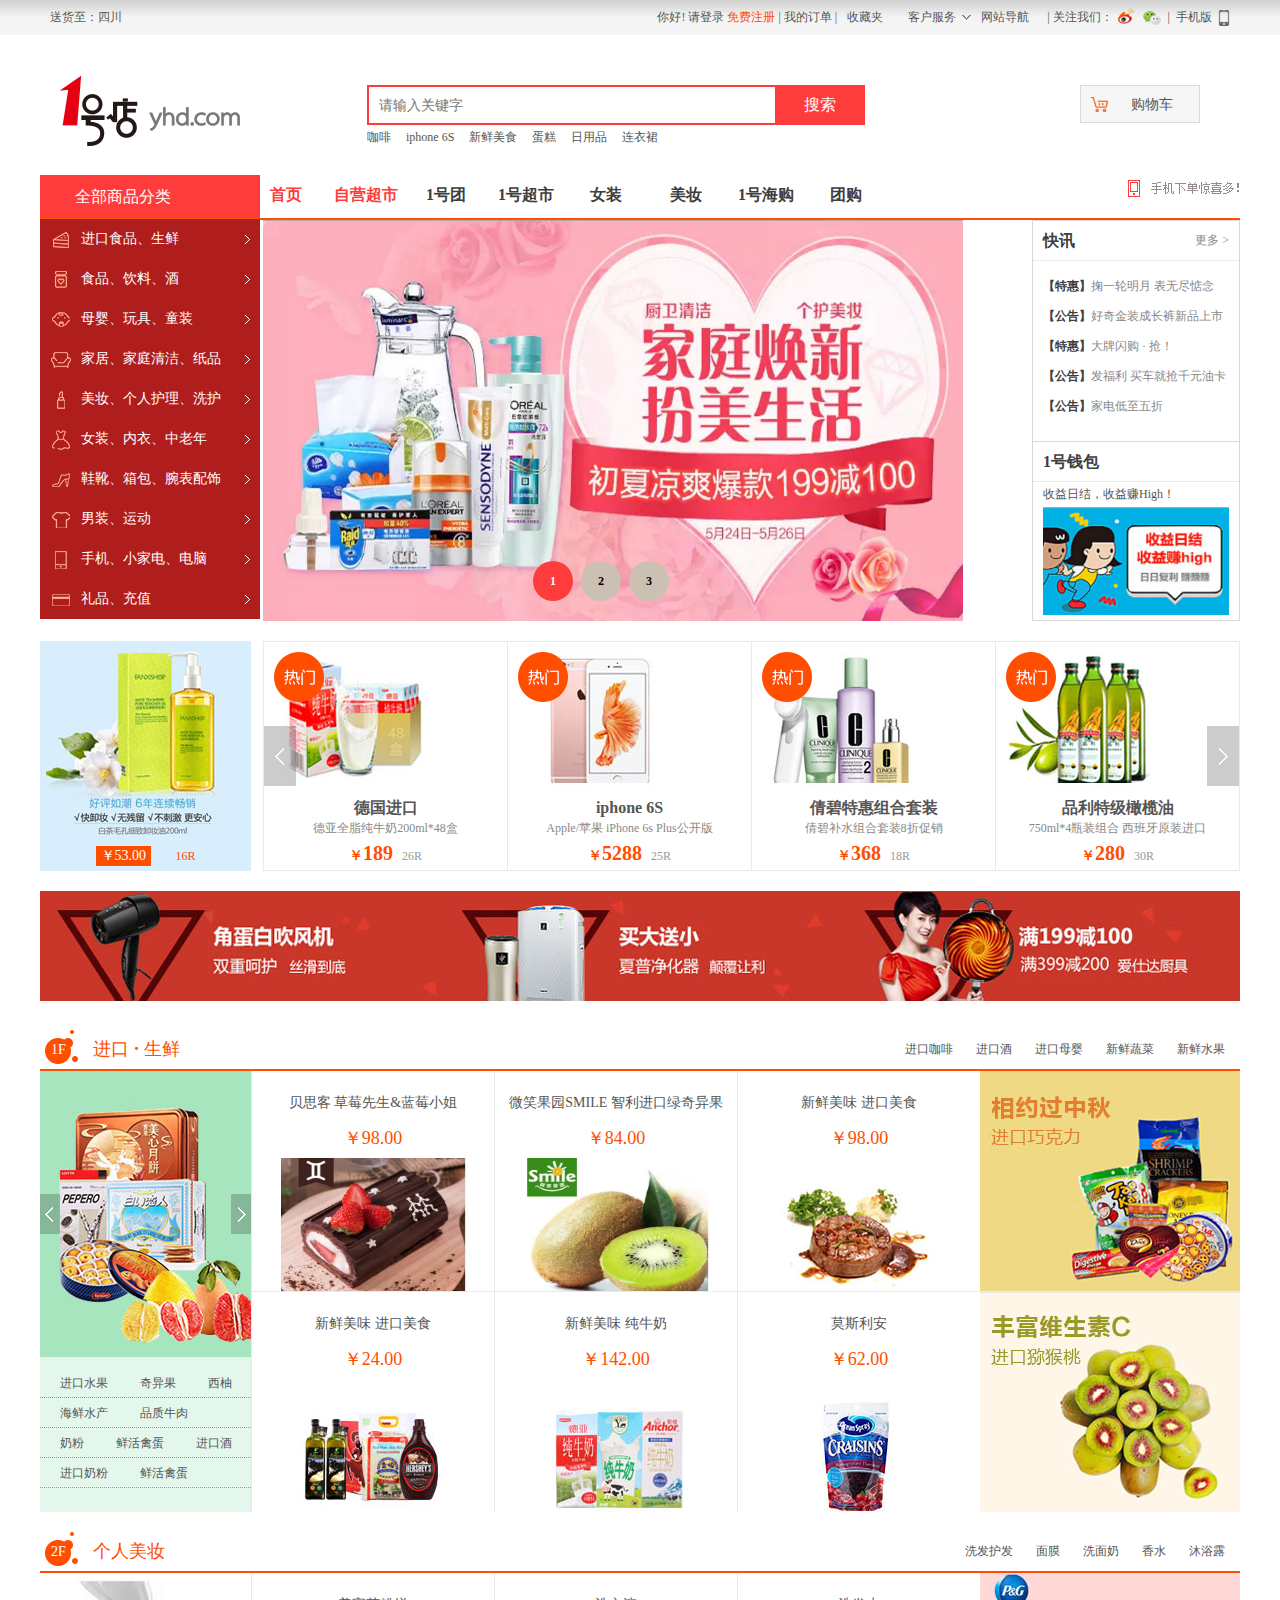
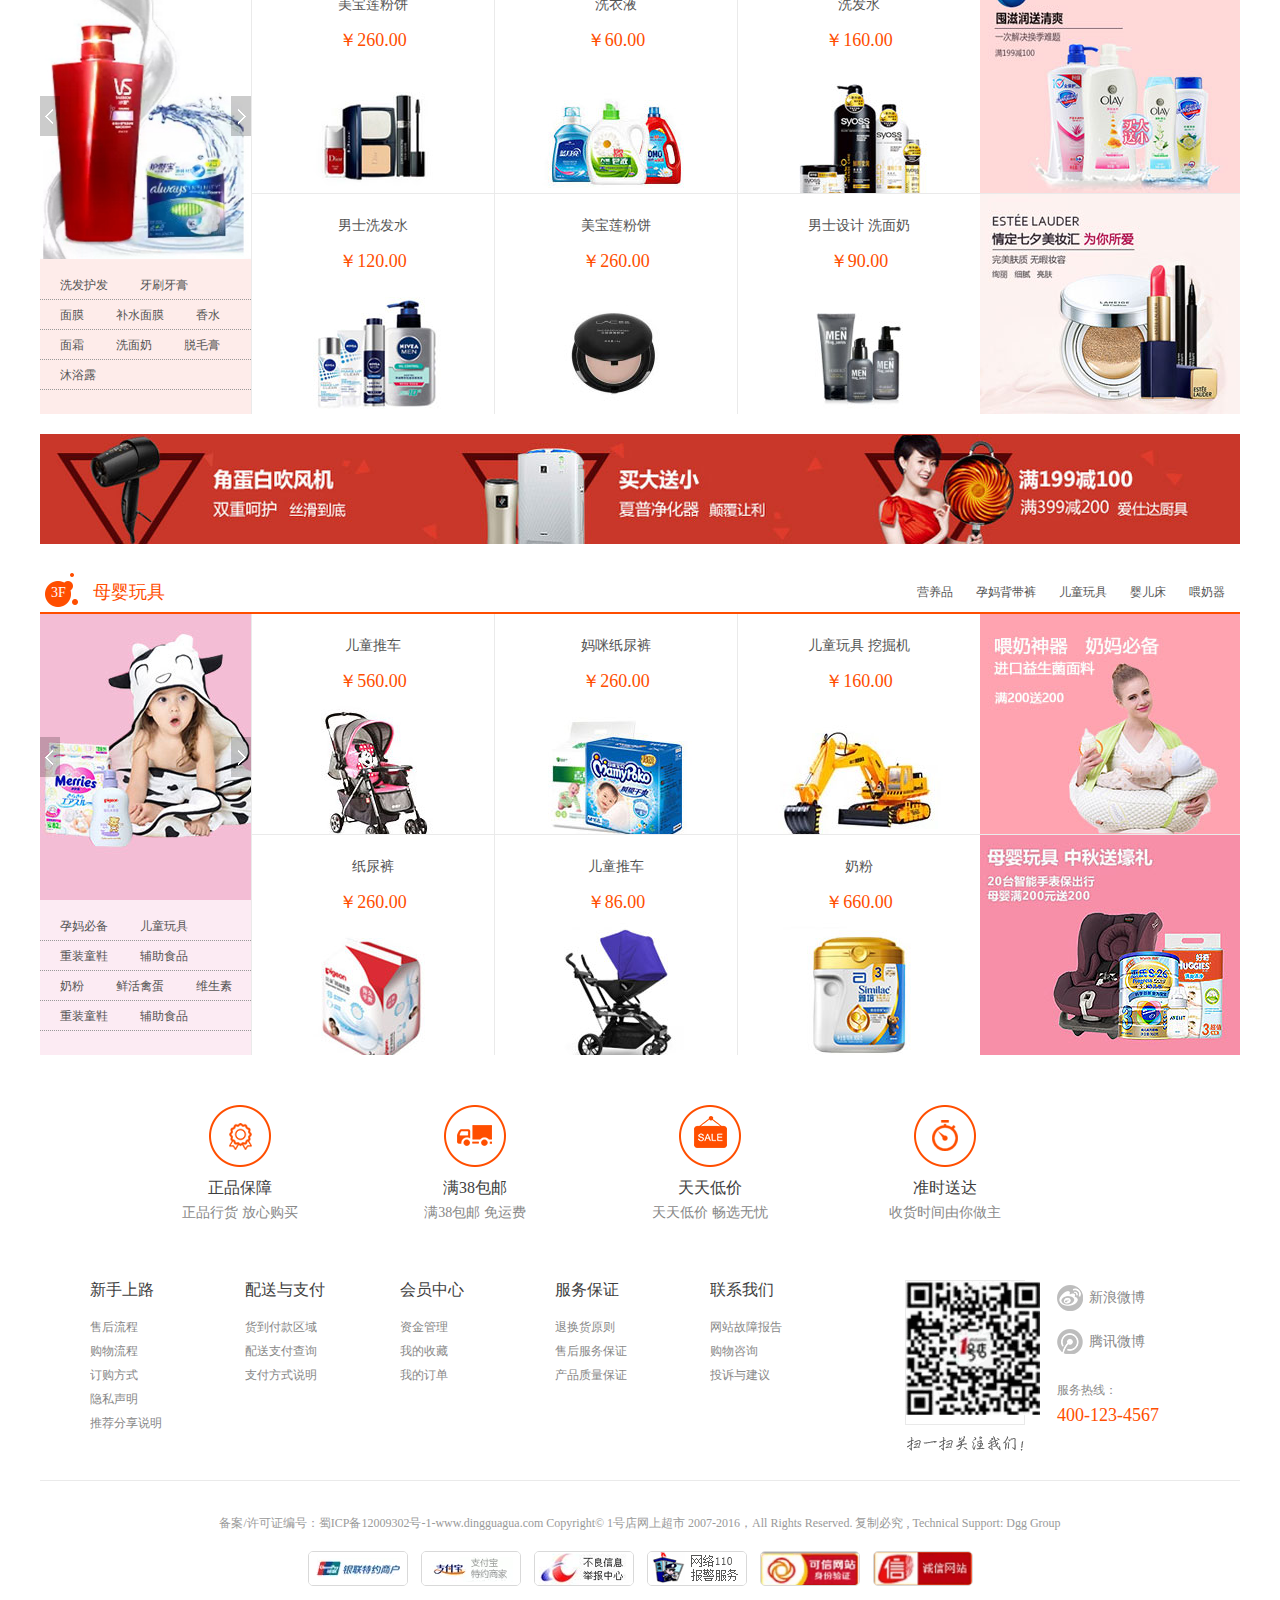
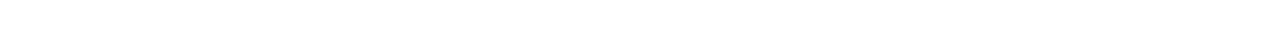
==== Index.html @ ac01120e "1号" ====
<!DOCTYPE html>
<html>
<head lang="en">
    <meta charset="UTF-8">
    <title></title>
    <link type="text/css" rel="stylesheet" href="css/style.css"/>
    <title>一号店</title>
    <script src="./js/jquery.min.js"></script>
    <script src="./js/index.js"></script>
</head>
<body>
<!--网页头部-->
<header>
    <div class="soubg">
        <div class="sou fl">
            <div class="s_city_b">
                <span>送货至：四川</span>
            </div>
        </div>
        <div class="fr top_right">
            <div class="fl">
                你好! 请<a href="#">登录</a>
                <a href="#" style="color:#ff4e00;">免费注册</a>&nbsp;|&nbsp;<a href="#">我的订单</a>&nbsp;|
            </div>
            <ul class="ss">
                <li class="ss_list">
                    <a href="#">收藏夹</a>
                </li>
                <!--需要有向下的小箭头就添加ss_listBg-->
                <li class="ss_list ss_listBg">
                    <a href="#">客户服务</a>

                    <div class="ss_list_bg">
                        <div class="ss_list_c">
                            <ul>
                                <li><a href="#">包裹跟踪</a></li>
                                <li><a href="#">常见问题</a></li>
                                <li><a href="#">在线退款</a></li>
                                <li><a href="#">在线投诉</a></li>
                                <li><a href="#">配送范围</a></li>
                            </ul>
                        </div>
                    </div>
                </li>
                <li class="ss_list">
                    <a href="#">网站导航</a>
                </li>
            </ul>
            <span class="fl">&nbsp;|&nbsp;关注我们：</span>
                <span class="s_sh">
                    <a href="#" class="sh1">新浪</a>
                    <a href="#" class="sh2">微信</a>
                </span>
                <span class="fr">|&nbsp;
                    <a href="#">手机版&nbsp;
                        <img src="images/s_tel.png" align="absmiddle"/>
                    </a>
                </span>
        </div>
    </div>

    <div class="top">
        <div class="logo">
            <a href="#">
                <img src="images/logo.png"/>
            </a>
        </div>
        <div class="search">
            <form>
                <input type="search" value="" placeholder="请输入关键字" class="s_ipt"/>
                <input type="submit" value="搜索" class="s_btn"/>
            </form>
            <div class="fl">
                <a href="#">咖啡</a>
                <a href="#">iphone 6S</a>
                <a href="#">新鲜美食</a>
                <a href="#">蛋糕</a>
                <a href="#">日用品</a>
                <a href="#">连衣裙</a>
            </div>
        </div>
        <div class="i_car">
            <div class="car_t">购物车</div>
            <div class="last">
                <div class="noshop">
                    <img src="images/icon_tips2.png" alt=""/>
                    <h3>你的1号店购物车还是空的</h3>
                </div>
                <div class="shop">
                    <ul>
                        <li >
                            <h4>1号店满199减100 <span class="J_count">共1件商品</span></h4>
                            <div class="clear">
                                <div class="shopImg">
                                    <img src="images/shop1.png" alt=""/>
                                </div>
                                <div class="shopText">
                                    <div class="clear">
                                        <h5>宝贝许愿坊 童装女装套装 </h5>
                                        <a href="#" class="close J_btnDelete">X</a>
                                    </div>
                                    <p>深蓝 140码</p>
                                    <div class="clear">
                                        <div class="plush">
                                            <span class="J_btnDelCount">-</span>
                                            <input class="J_inputCount" type="text" value="1"/>
                                            <span class="J_btnAddCount">+</span>
                                        </div>
                                        <strong class="J_smallTotalPrice">￥190</strong>
                                    </div>
                                </div>
                            </div>
                            <p>参加一项促销，节约成本￥100</p>
                        </li>
                        <li >
                            <h4>1号店 <span class="J_count">共1件商品</span></h4>
                            <div class="clear">
                                <div class="shopImg">
                                    <img src="images/shop2.png" alt=""/>
                                </div>
                                <div class="shopText">
                                    <div class="clear">
                                        <h5>亨氏 乐维滋清乐2+2果汁 </h5>
                                        <a href="#" class="close J_btnDelete">X</a>
                                    </div>
                                    <p>草莓山楂枸杞</p>
                                    <div class="clear">
                                        <div class="plush">
                                            <span class="J_btnDelCount">-</span>
                                            <input class="J_inputCount" type="text" value="1"/>
                                            <span class="J_btnAddCount">+</span>
                                        </div>
                                        <strong class="J_smallTotalPrice">￥5.8</strong>
                                    </div>
                                </div>
                            </div>
                        </li>
                        <li >
                            <h4>珠韵首饰旗舰店 <span class="J_count">共1件商品</span></h4>
                            <div class="clear">
                                <div class="shopImg">
                                    <img src="images/shop3.png" alt=""/>
                                </div>
                                <div class="shopText">
                                    <div class="clear">
                                        <h5>珠韵首饰 大粒径 9.5-10.5mm近圆白色淡水珍珠项链 送妈妈白色45CM</h5>
                                        <a href="#" class="close J_btnDelete">X</a>
                                    </div>
                                    <p>淡水白色近圆珍珠</p>
                                    <div class="clear">
                                        <div class="plush">
                                            <span class="J_btnDelCount">-</span>
                                            <input class="J_inputCount" type="text" value="1"/>
                                            <span class="J_btnAddCount">+</span>
                                        </div>
                                        <strong class="J_smallTotalPrice">¥105</strong>
                                    </div>
                                </div>
                            </div>
                            <p>全场包邮</p>
                        </li>
                    </ul>
                    <div class="option"><a href="#">意见反馈</a></div>
                    <div class="buy">
                        <p>合计 <span class="J_totalPrice">￥300.8</span></p>
                        <a href="#">立即结算 <span class="J_totalCount">(3)</span></a>
                    </div>
                </div>
            </div>
        </div>
    </div>
</header>
<!--网页主题部分-->
<section class="center clear">
    <!--商品列表、焦点图-->
    <div class="clear">
        <div class="menu_bg">
            <div class="menu">
                <!--Begin 商品分类详情 Begin-->
                <nav class="nav">
                    <div class="nav_t">全部商品分类</div>
                    <div class="leftNav">
                        <!--左边购物列表导航-->
                        <ul>
                            <li>
                                <div class="fj">
                                    <span class="n_img"><span></span><img src="images/nav1.png"/></span>
                                    <span class="fl">进口食品、生鲜</span>
                                </div>
                                <!--目前不显示，鼠标移入显示-->
                                <div class="zj ">
                                    <div class="zj_l one">
                                        <div class="zj_l_c">
                                            <!-- <h2>零食 / 糖果 / 巧克力</h2> -->
                                            <a href="#">坚果</a>|<a href="#">蜜饯</a>|<a href="#">红枣</a>|<a href="#">牛肉干</a>|<a
                                                href="#">巧克力</a>|
                                            <a href="#">口香糖</a>|<a href="#">海苔</a>|<a href="#">鱼干</a>|<a href="#">蜜饯</a>|<a
                                                href="#">红枣</a>|
                                            <a href="#">蜜饯</a>|<a href="#">红枣</a>|<a href="#">牛肉干</a>|<a href="#">蜜饯</a>|
                                        </div>
                                        <div class="zj_l_c">
                                            <h2>零食 / 糖果 / 巧克力</h2>
                                            <a href="#">坚果</a>|<a href="#">蜜饯</a>|<a href="#">红枣</a>|<a href="#">牛肉干</a>|<a
                                                href="#">巧克力</a>|
                                            <a href="#">口香糖</a>|<a href="#">海苔</a>|<a href="#">鱼干</a>|<a href="#">蜜饯</a>|<a
                                                href="#">红枣</a>|
                                            <a href="#">蜜饯</a>|<a href="#">红枣</a>|<a href="#">牛肉干</a>|<a href="#">蜜饯</a>|
                                        </div>
                                        <div class="zj_l_c">
                                            <h2>零食 / 糖果 / 巧克力</h2>
                                            <a href="#">坚果</a>|<a href="#">蜜饯</a>|<a href="#">红枣</a>|<a href="#">牛肉干</a>|<a
                                                href="#">巧克力</a>|
                                            <a href="#">口香糖</a>|<a href="#">海苔</a>|<a href="#">鱼干</a>|<a href="#">蜜饯</a>|<a
                                                href="#">红枣</a>|
                                            <a href="#">蜜饯</a>|<a href="#">红枣</a>|<a href="#">牛肉干</a>|<a href="#">蜜饯</a>|
                                        </div>
                                        <div class="zj_l_c">
                                            <h2>零食 / 糖果 / 巧克力</h2>
                                            <a href="#">坚果</a>|<a href="#">蜜饯</a>|<a href="#">红枣</a>|<a href="#">牛肉干</a>|<a
                                                href="#">巧克力</a>|
                                            <a href="#">口香糖</a>|<a href="#">海苔</a>|<a href="#">鱼干</a>|<a href="#">蜜饯</a>|<a
                                                href="#">红枣</a>|
                                            <a href="#">蜜饯</a>|<a href="#">红枣</a>|<a href="#">牛肉干</a>|<a href="#">蜜饯</a>|
                                        </div>
                                        <div class="zj_l_c">
                                            <h2>零食 / 糖果 / 巧克力</h2>
                                            <a href="#">坚果</a>|<a href="#">蜜饯</a>|<a href="#">红枣</a>|<a href="#">牛肉干</a>|<a
                                                href="#">巧克力</a>|
                                            <a href="#">口香糖</a>|<a href="#">海苔</a>|<a href="#">鱼干</a>|<a href="#">蜜饯</a>|<a
                                                href="#">红枣</a>|
                                            <a href="#">蜜饯</a>|<a href="#">红枣</a>|<a href="#">牛肉干</a>|<a href="#">蜜饯</a>|
                                        </div>
                                        <div class="zj_l_c">
                                            <h2>零食 / 糖果 / 巧克力</h2>
                                            <a href="#">坚果</a>|<a href="#">蜜饯</a>|<a href="#">红枣</a>|<a href="#">牛肉干</a>|<a
                                                href="#">巧克力</a>|
                                            <a href="#">口香糖</a>|<a href="#">海苔</a>|<a href="#">鱼干</a>|<a href="#">蜜饯</a>|<a
                                                href="#">红枣</a>|
                                            <a href="#">蜜饯</a>|<a href="#">红枣</a>|<a href="#">牛肉干</a>|<a href="#">蜜饯</a>|
                                        </div>
                                    </div>
                                    <div class="zj_r">
                                        <a href="#"><img src="images/n_img1.jpg" width="236" height="200"/></a>
                                        <a href="#"><img src="images/n_img2.jpg" width="236" height="200"/></a>
                                    </div>
                                </div>
                            </li>
                            <li>
                                <div class="fj">
                                    <span class="n_img"><span></span><img src="images/nav2.png"/></span>
                                    <span class="fl">食品、饮料、酒</span>
                                </div>
                                <div class="zj" style="top:-40px;">
                                    <div class="zj_l">
                                        <div class="zj_l_c">
                                            <h2>零食 / 糖果 / 巧克力2</h2>
                                            <a href="#">坚果</a>|<a href="#">蜜饯</a>|<a href="#">红枣</a>|<a href="#">牛肉干</a>|<a
                                                href="#">巧克力</a>|
                                            <a href="#">口香糖</a>|<a href="#">海苔</a>|<a href="#">鱼干</a>|<a href="#">蜜饯</a>|<a
                                                href="#">红枣</a>|
                                            <a href="#">蜜饯</a>|<a href="#">红枣</a>|<a href="#">牛肉干</a>|<a href="#">蜜饯</a>|
                                        </div>
                                        <div class="zj_l_c">
                                            <h2>零食 / 糖果 / 巧克力</h2>
                                            <a href="#">坚果</a>|<a href="#">蜜饯</a>|<a href="#">红枣</a>|<a href="#">牛肉干</a>|<a
                                                href="#">巧克力</a>|
                                            <a href="#">口香糖</a>|<a href="#">海苔</a>|<a href="#">鱼干</a>|<a href="#">蜜饯</a>|<a
                                                href="#">红枣</a>|
                                            <a href="#">蜜饯</a>|<a href="#">红枣</a>|<a href="#">牛肉干</a>|<a href="#">蜜饯</a>|
                                        </div>
                                    </div>
                                    <div class="zj_r">
                                        <a href="#"><img src="images/n_img1.jpg" width="236" height="200"/></a>
                                        <a href="#"><img src="images/n_img2.jpg" width="236" height="200"/></a>
                                    </div>
                                </div>
                            </li>
                            <li>
                                <div class="fj">
                                    <span class="n_img"><span></span><img src="images/nav3.png"/></span>
                                    <span class="fl">母婴、玩具、童装</span>
                                </div>
                                <div class="zj" style="top:-80px;">
                                    <div class="zj_l">
                                        <div class="zj_l_c">
                                            <h2>零食 / 糖果 / 巧克力3</h2>
                                            <a href="#">坚果</a>|<a href="#">蜜饯</a>|<a href="#">红枣</a>|<a href="#">牛肉干</a>|<a
                                                href="#">巧克力</a>|
                                            <a href="#">口香糖</a>|<a href="#">海苔</a>|<a href="#">鱼干</a>|<a href="#">蜜饯</a>|<a
                                                href="#">红枣</a>|
                                            <a href="#">蜜饯</a>|<a href="#">红枣</a>|<a href="#">牛肉干</a>|<a href="#">蜜饯</a>|
                                        </div>
                                    </div>
                                    <div class="zj_r">
                                        <a href="#"><img src="images/n_img1.jpg" width="236" height="200"/></a>
                                        <a href="#"><img src="images/n_img2.jpg" width="236" height="200"/></a>
                                    </div>
                                </div>
                            </li>
                            <li>
                                <div class="fj">
                                    <span class="n_img"><span></span><img src="images/nav4.png"/></span>
                                    <span class="fl">家居、家庭清洁、纸品</span>
                                </div>
                                <div class="zj" style="top:-120px;">
                                    <div class="zj_l">
                                        <div class="zj_l_c">
                                            <h2>零食 / 糖果 / 巧克力4</h2>
                                            <a href="#">坚果</a>|<a href="#">蜜饯</a>|<a href="#">红枣</a>|<a href="#">牛肉干</a>|<a
                                                href="#">巧克力</a>|
                                            <a href="#">口香糖</a>|<a href="#">海苔</a>|<a href="#">鱼干</a>|<a href="#">蜜饯</a>|<a
                                                href="#">红枣</a>|
                                            <a href="#">蜜饯</a>|<a href="#">红枣</a>|<a href="#">牛肉干</a>|<a href="#">蜜饯</a>|
                                        </div>
                                    </div>
                                    <div class="zj_r">
                                        <a href="#"><img src="images/n_img1.jpg" width="236" height="200"/></a>
                                        <a href="#"><img src="images/n_img2.jpg" width="236" height="200"/></a>
                                    </div>
                                </div>
                            </li>
                            <li>
                                <div class="fj">
                                    <span class="n_img"><span></span><img src="images/nav5.png"/></span>
                                    <span class="fl">美妆、个人护理、洗护</span>
                                </div>
                                <div class="zj" style="top:-160px;">
                                    <div class="zj_l">
                                        <div class="zj_l_c">
                                            <h2>零食 / 糖果 / 巧克力5</h2>
                                            <a href="#">坚果</a>|<a href="#">蜜饯</a>|<a href="#">红枣</a>|<a href="#">牛肉干</a>|<a
                                                href="#">巧克力</a>|
                                            <a href="#">口香糖</a>|<a href="#">海苔</a>|<a href="#">鱼干</a>|<a href="#">蜜饯</a>|<a
                                                href="#">红枣</a>|
                                            <a href="#">蜜饯</a>|<a href="#">红枣</a>|<a href="#">牛肉干</a>|<a href="#">蜜饯</a>|
                                        </div>
                                    </div>
                                    <div class="zj_r">
                                        <a href="#"><img src="images/n_img1.jpg" width="236" height="200"/></a>
                                        <a href="#"><img src="images/n_img2.jpg" width="236" height="200"/></a>
                                    </div>
                                </div>
                            </li>
                            <li>
                                <div class="fj">
                                    <span class="n_img"><span></span><img src="images/nav6.png"/></span>
                                    <span class="fl">女装、内衣、中老年</span>
                                </div>
                                <div class="zj" style="top:-200px;">
                                    <div class="zj_l">
                                        <div class="zj_l_c">
                                            <h2>零食 / 糖果 / 巧克力6</h2>
                                            <a href="#">坚果</a>|<a href="#">蜜饯</a>|<a href="#">红枣</a>|<a href="#">牛肉干</a>|<a
                                                href="#">巧克力</a>|
                                            <a href="#">口香糖</a>|<a href="#">海苔</a>|<a href="#">鱼干</a>|<a href="#">蜜饯</a>|<a
                                                href="#">红枣</a>|
                                            <a href="#">蜜饯</a>|<a href="#">红枣</a>|<a href="#">牛肉干</a>|<a href="#">蜜饯</a>|
                                        </div>
                                    </div>
                                    <div class="zj_r">
                                        <a href="#"><img src="images/n_img1.jpg" width="236" height="200"/></a>
                                        <a href="#"><img src="images/n_img2.jpg" width="236" height="200"/></a>
                                    </div>
                                </div>
                            </li>
                            <li>
                                <div class="fj">
                                    <span class="n_img"><span></span><img src="images/nav7.png"/></span>
                                    <span class="fl">鞋靴、箱包、腕表配饰</span>
                                </div>
                                <div class="zj" style="top:-240px;">
                                    <div class="zj_l">
                                        <div class="zj_l_c">
                                            <h2>零食 / 糖果 / 巧克力7</h2>
                                            <a href="#">坚果</a>|<a href="#">蜜饯</a>|<a href="#">红枣</a>|<a href="#">牛肉干</a>|<a
                                                href="#">巧克力</a>|
                                            <a href="#">口香糖</a>|<a href="#">海苔</a>|<a href="#">鱼干</a>|<a href="#">蜜饯</a>|<a
                                                href="#">红枣</a>|
                                            <a href="#">蜜饯</a>|<a href="#">红枣</a>|<a href="#">牛肉干</a>|<a href="#">蜜饯</a>|
                                        </div>
                                    </div>
                                    <div class="zj_r">
                                        <a href="#"><img src="images/n_img1.jpg" width="236" height="200"/></a>
                                        <a href="#"><img src="images/n_img2.jpg" width="236" height="200"/></a>
                                    </div>
                                </div>
                            </li>
                            <li>
                                <div class="fj">
                                    <span class="n_img"><span></span><img src="images/nav8.png"/></span>
                                    <span class="fl">男装、运动</span>
                                </div>
                                <div class="zj" style="top:-280px;">
                                    <div class="zj_l">
                                        <div class="zj_l_c">
                                            <h2>零食 / 糖果 / 巧克力8</h2>
                                            <a href="#">坚果</a>|<a href="#">蜜饯</a>|<a href="#">红枣</a>|<a href="#">牛肉干</a>|<a
                                                href="#">巧克力</a>|
                                            <a href="#">口香糖</a>|<a href="#">海苔</a>|<a href="#">鱼干</a>|<a href="#">蜜饯</a>|<a
                                                href="#">红枣</a>|
                                            <a href="#">蜜饯</a>|<a href="#">红枣</a>|<a href="#">牛肉干</a>|<a href="#">蜜饯</a>|
                                        </div>
                                    </div>
                                    <div class="zj_r">
                                        <a href="#"><img src="images/n_img1.jpg" width="236" height="200"/></a>
                                        <a href="#"><img src="images/n_img2.jpg" width="236" height="200"/></a>
                                    </div>
                                </div>
                            </li>
                            <li>
                                <div class="fj">
                                    <span class="n_img"><span></span><img src="images/nav9.png"/></span>
                                    <span class="fl">手机、小家电、电脑</span>
                                </div>
                                <div class="zj" style="top:-320px;">
                                    <div class="zj_l">
                                        <div class="zj_l_c">
                                            <h2>零食 / 糖果 / 巧克力9</h2>
                                            <a href="#">坚果</a>|<a href="#">蜜饯</a>|<a href="#">红枣</a>|<a href="#">牛肉干</a>|<a
                                                href="#">巧克力</a>|
                                            <a href="#">口香糖</a>|<a href="#">海苔</a>|<a href="#">鱼干</a>|<a href="#">蜜饯</a>|<a
                                                href="#">红枣</a>|
                                            <a href="#">蜜饯</a>|<a href="#">红枣</a>|<a href="#">牛肉干</a>|<a href="#">蜜饯</a>|
                                        </div>
                                    </div>
                                    <div class="zj_r">
                                        <a href="#"><img src="images/n_img1.jpg" width="236" height="200"/></a>
                                        <a href="#"><img src="images/n_img2.jpg" width="236" height="200"/></a>
                                    </div>
                                </div>
                            </li>
                            <li>
                                <div class="fj">
                                    <span class="n_img"><span></span><img src="images/nav10.png"/></span>
                                    <span class="fl">礼品、充值</span>
                                </div>
                                <div class="zj" style="top:-360px;">
                                    <div class="zj_l">
                                        <div class="zj_l_c">
                                            <h2>零食 / 糖果 / 巧克力10</h2>
                                            <a href="#">坚果</a>|<a href="#">蜜饯</a>|<a href="#">红枣</a>|<a href="#">牛肉干</a>|<a
                                                href="#">巧克力</a>|
                                            <a href="#">口香糖</a>|<a href="#">海苔</a>|<a href="#">鱼干</a>|<a href="#">蜜饯</a>|<a
                                                href="#">红枣</a>|
                                            <a href="#">蜜饯</a>|<a href="#">红枣</a>|<a href="#">牛肉干</a>|<a href="#">蜜饯</a>|
                                        </div>
                                    </div>
                                    <div class="zj_r">
                                        <a href="#"><img src="images/n_img1.jpg" width="236" height="200"/></a>
                                        <a href="#"><img src="images/n_img2.jpg" width="236" height="200"/></a>
                                    </div>
                                </div>
                            </li>
                        </ul>
                    </div>
                </nav>
                <!--End 商品分类详情 End-->
                <nav>
                    <ul class="menu_r">
                        <li class="active"><a href="">首页</a></li>
                        <li class="active"><a href="">自营超市</a></li>
                        <li><a href="">1号团</a></li>
                        <li><a href="">1号超市</a></li>
                        <li><a href="">女装</a></li>
                        <li><a href="">美妆</a></li>
                        <li><a href="">1号海购</a></li>
                        <li><a href="">团购</a></li>
                    </ul>
                </nav>
                <a href="#" class="m_ad"><img src="images/phone.png" alt=""/></a>
            </div>
        </div>
        <!--焦点图-->
        <div class="pic">
        <div class="banner">
            <div class="top_slide_wrap">
                <ul class="slide_box ">
                    <!-- <li><img src="images/4.jpeg" width="700" height="401"/></li> -->
                    <li class="active"><img src="images/ban1.jpg" width="700" height="401"/></li>
                    <li><img src="images/2.jpeg" width="700" height="401"/></li>
                    <li><img src="images/4.jpeg" width="700" height="401"/></li>
                </ul>
                <ul class="num">
                    <li  class="active"><a href="#">1</a></li>
                    <li class=""><a href="#">2</a></li>
                    <li><a href="#">3</a></li>
                </ul>
                <!--<div class="op_btns">-->
                    <!--<a href="#" class="op_btn op_prev"></a>-->
                    <!--<a href="#" class="op_btn op_next"></a>-->
                <!--</div> -->
            </div>
        </div>
        </div>
        <!--新闻列表-->
        <div class="inews">
            <div class="news_t">
                <h3 class="fl">快讯</h3>
                <span class="fr"><a href="#">更多 ></a></span>
            </div>
            <ul id="express">
                <li><span>【特惠】</span><a href="#">掬一轮明月 表无尽惦念</a></li>
                <li><span>【公告】</span><a href="#">好奇金装成长裤新品上市</a></li>
                <li><span>【特惠】</span><a href="#">大牌闪购 · 抢！</a></li>
                <li><span>【公告】</span><a href="#">发福利 买车就抢千元油卡</a></li>
                <li><span>【公告】</span><a href="#">家电低至五折</a></li>
                <li><span>【特惠】</span><a href="#">掬一轮明月 表无尽惦念</a></li>
                <li><span>【公告】</span><a href="#">好奇金装成长裤新品上市</a></li>
                <li><span>【特惠】</span><a href="#">大牌闪购 · 抢！</a></li>
                <li><span>【公告】</span><a href="#">发福利 买车就抢千元油卡</a></li>
                <li><span>【公告】</span><a href="#">家电低至五折</a></li>

            </ul>
            <div class="charge_t">
                <h3>1号钱包</h3>
                <p>收益日结，收益赚High！</p>
                <img src="images/oneAD.jpg" alt=""/>
            </div>
        </div>
    </div>

    <!--Begin 热门商品 Begin-->
    <div class="content clear ">
        <div class="hot">
            <div class="img">
                <img src="images/l_img.jpg" width="188" height="188"/>
            </div>
            <div class="pri_bg">
                <span class="price fl">￥53.00</span>
                <span class="fr">16R</span>
            </div>
        </div>
        <div class="hot_pro">
            <div id="feature">
                <ul class="featureUL">
                    <li class="featureBox">
                        <div class="h_icon"><img src="images/hot.png" width="50" height="50"/></div>
                        <div class="imgbg">
                            <a href="#"><img src="images/hot1.jpg" width="160" height="136"/></a>
                        </div>
                        <div class="name">
                            <a href="#">
                                <h2>德国进口</h2>
                                德亚全脂纯牛奶200ml*48盒
                            </a>
                        </div>
                        <div class="price">
                            <strong>￥<span>189</span></strong> &nbsp; 26R
                        </div>
                    </li>
                    <li class="featureBox">
                        <div class="h_icon"><img src="images/hot.png" width="50" height="50"/></div>
                        <div class="imgbg">
                            <a href="#"><img src="images/hot2.jpg" width="160" height="136"/></a>
                        </div>
                        <div class="name">
                            <a href="#">
                                <h2>iphone 6S</h2>
                                Apple/苹果 iPhone 6s Plus公开版
                            </a>
                        </div>
                        <div class="price">
                            <strong>￥<span>5288</span></strong> &nbsp; 25R
                        </div>
                    </li>
                    <li class="featureBox">
                        <div class="h_icon"><img src="images/hot.png" width="50" height="50"/></div>
                        <div class="imgbg">
                            <a href="#"><img src="images/hot3.jpg" width="160" height="136"/></a>
                        </div>
                        <div class="name">
                            <a href="#">
                                <h2>倩碧特惠组合套装</h2>
                                倩碧补水组合套装8折促销
                            </a>
                        </div>
                        <div class="price">
                            <strong>￥<span>368</span></strong> &nbsp; 18R
                        </div>
                    </li>
                    <li class="featureBox">
                        <div class="h_icon"><img src="images/hot.png" width="50" height="50"/></div>
                        <div class="imgbg">
                            <a href="#"><img src="images/hot4.jpg" width="160" height="136"/></a>
                        </div>
                        <div class="name">
                            <a href="#">
                                <h2>品利特级橄榄油</h2>
                                750ml*4瓶装组合 西班牙原装进口
                            </a>
                        </div>
                        <div class="price">
                            <strong>￥<span>280</span></strong> &nbsp; 30R
                        </div>
                    </li>
                </ul>
                <a class="h_prev" href="#">Previous</a>
                <a class="h_next" href="#">Next</a>
            </div>
        </div>
    </div>

    <!--广告-->
    <div class="content">
        <img src="images/mban_2.jpg"/>
    </div>

    <!--Begin 进口 生鲜 Begin-->
    <section class="content clear">
        <div class="floorTitle ">
            <span class="floor_num">1F</span>
            <span class="fl">进口 <b>·</b> 生鲜</span>
        <div class="i_mores fr">
            <a href="#">进口咖啡</a>
            <a href="#">进口酒</a>
            <a href="#">进口母婴</a>
            <a href="#">新鲜蔬菜</a>
            <a href="#">新鲜水果</a>
        </div>
        </div>
        <div class="main">
            <div class="fresh_left">
                <div class="fre_ban">
                    <div id="imgPlay1">
                        <ul class="imgs" id="actor1">
                            <li><a href="#"><img src="images/fre_r.jpg" width="211" height="286"/></a></li>
                        </ul>
                        <div class="prevf">上一张</div>
                        <div class="nextf">下一张</div>
                    </div>
                </div>
                <div class="fresh_txt">
                    <div class="fresh_txt_c">
                        <a href="#">进口水果</a><a href="#">奇异果</a><a href="#">西柚</a><a href="#">海鲜水产</a><a href="#">品质牛肉</a><a
                            href="#">奶粉</a><a href="#">鲜活禽蛋</a><a href="#">进口酒</a><a href="#">进口奶粉</a><a href="#">鲜活禽蛋</a>
                    </div>
                </div>
            </div>
            <div class="fresh_mid">
                <ul>
                    <li>
                        <div class="name"><a href="#">贝思客 草莓先生&蓝莓小姐</a></div>
                        <div class="price">
                           <span>￥98.00</span>
                        </div>
                        <div class="img"><a href="#"><img src="images/fre_1.jpg" width="185" height="155"/></a></div>
                    </li>
                    <li>
                        <div class="name"><a href="#">微笑果园SMILE 智利进口绿奇异果</a></div>
                        <div class="price">
                           <span>￥84.00</span>
                        </div>
                        <div class="img"><a href="#"><img src="images/fre_2.jpg" width="185" height="155"/></a></div>
                    </li>
                    <li>
                        <div class="name"><a href="#">新鲜美味 进口美食</a></div>
                        <div class="price">
                            <span>￥98.00</span>
                        </div>
                        <div class="img"><a href="#"><img src="images/fre_3.jpg" width="185" height="155"/></a></div>
                    </li>
                    <li>
                        <div class="name"><a href="#">新鲜美味 进口美食</a></div>
                        <div class="price">
                            <span>￥24.00</span>
                        </div>
                        <div class="img"><a href="#"><img src="images/fre_4.jpg" width="185" height="155"/></a></div>
                    </li>
                    <li>
                        <div class="name"><a href="#">新鲜美味 纯牛奶</a></div>
                        <div class="price">
                           <span>￥142.00</span>
                        </div>
                        <div class="img"><a href="#"><img src="images/fre_5.jpg" width="185" height="155"/></a></div>
                    </li>
                    <li>
                        <div class="name"><a href="#">莫斯利安</a></div>
                        <div class="price">
                            <span>￥62.00</span>
                        </div>
                        <div class="img"><a href="#"><img src="images/fre_6.jpg" width="185" height="155"/></a></div>
                    </li>
                </ul>
            </div>
            <div class="fresh_right">
                <ul>
                    <li><a href="#"><img src="images/fre_b1.jpg" width="260" height="220"/></a></li>
                    <li><a href="#"><img src="images/fre_b2.jpg" width="260" height="220"/></a></li>
                </ul>
            </div>
        </div>
    </section>
    <!--End 进口 生鲜 End-->

    <!--Begin 个人美妆 Begin-->
    <section class="content clear">
        <div class="floorTitle ">
            <span class="floor_num">2F</span>
            <span class="fl">个人美妆</span>
        <div class="i_mores fr">
            <a href="#">洗发护发</a>
            <a href="#">面膜</a>
            <a href="#">洗面奶</a>
            <a href="#">香水</a>
            <a href="#">沐浴露</a>
        </div>
        </div>
        <div class="main">
            <div class="make_left">
                <div class="make_ban">
                    <div id="imgPlay3">
                        <ul class="imgs" id="actor3">
                            <li><a href="#"><img src="images/make_r.jpg" width="211" height="286"/></a></li>
                        </ul>
                        <div class="prev_m">上一张</div>
                        <div class="next_m">下一张</div>
                    </div>
                </div>
                <div class="fresh_txt">
                    <div class="fresh_txt_c">
                        <a href="#">洗发护发</a><a href="#">牙刷牙膏</a><a href="#">面膜</a><a href="#">补水面膜</a><a href="#">香水</a><a
                            href="#">面霜</a><a href="#">洗面奶</a><a href="#">脱毛膏</a><a href="#">沐浴露</a>
                    </div>
                </div>
            </div>
            <div class="fresh_mid">
                <ul>
                    <li>
                        <div class="name"><a href="#">美宝莲粉饼</a></div>
                        <div class="price">
                           <span>￥260.00</span>
                        </div>
                        <div class="img"><a href="#"><img src="images/make_1.jpg" width="185" height="155"/></a></div>
                    </li>
                    <li>
                        <div class="name"><a href="#">洗衣液</a></div>
                        <div class="price">
                            <span>￥60.00</span>
                        </div>
                        <div class="img"><a href="#"><img src="images/make_2.jpg" width="185" height="155"/></a></div>
                    </li>
                    <li>
                        <div class="name"><a href="#">洗发水</a></div>
                        <div class="price">
                            <span>￥160.00</span>
                        </div>
                        <div class="img"><a href="#"><img src="images/make_3.jpg" width="185" height="155"/></a></div>
                    </li>
                    <li>
                        <div class="name"><a href="#">男士洗发水</a></div>
                        <div class="price">
                            <span>￥120.00</span>
                        </div>
                        <div class="img"><a href="#"><img src="images/make_4.jpg" width="185" height="155"/></a></div>
                    </li>
                    <li>
                        <div class="name"><a href="#">美宝莲粉饼</a></div>
                        <div class="price">
                            <span>￥260.00</span>
                        </div>
                        <div class="img"><a href="#"><img src="images/make_5.jpg" width="185" height="155"/></a></div>
                    </li>
                    <li>
                        <div class="name"><a href="#">男士设计 洗面奶</a></div>
                        <div class="price">
                           <span>￥90.00</span>
                        </div>
                        <div class="img"><a href="#"><img src="images/make_6.jpg" width="185" height="155"/></a></div>
                    </li>
                </ul>
            </div>
            <div class="fresh_right">
                <ul>
                    <li><a href="#"><img src="images/make_b1.jpg" width="260" height="220"/></a></li>
                    <li><a href="#"><img src="images/make_b2.jpg" width="260" height="220"/></a></li>
                </ul>
            </div>
        </div>
    </section>
    <!--End 个人美妆 End-->

    <div class="content">
        <img src="images/mban_2.jpg" width="1200" height="110"/>
    </div>

    <!--Begin 母婴玩具 Begin-->
    <section class="content">
        <div class="floorTitle">
            <span class="floor_num">3F</span>
            <span class="fl">母婴玩具</span>
        <div class="i_mores fr">
            <a href="#">营养品</a>
            <a href="#">孕妈背带裤</a>
            <a href="#">儿童玩具</a>
            <a href="#">婴儿床</a>
            <a href="#">喂奶器</a>
        </div>
        </div>
        <div class="main">
            <div class="baby_left">
                <div class="baby_ban">
                    <div id="imgPlay4">
                        <ul class="imgs" id="actor4">
                            <li><a href="#"><img src="images/baby_r.jpg" width="211" height="286"/></a></li>
                            <li><a href="#"><img src="images/baby_r.jpg" width="211" height="286"/></a></li>
                            <li><a href="#"><img src="images/baby_r.jpg" width="211" height="286"/></a></li>
                        </ul>
                        <div class="prev_b">上一张</div>
                        <div class="next_b">下一张</div>
                    </div>
                </div>
                <div class="fresh_txt">
                    <div class="fresh_txt_c">
                        <a href="#">孕妈必备</a><a href="#">儿童玩具</a><a href="#">重装童鞋</a><a href="#">辅助食品</a><a href="#">奶粉</a><a
                            href="#">鲜活禽蛋</a><a href="#">维生素</a><a href="#">重装童鞋</a><a href="#">辅助食品</a>
                    </div>
                </div>
            </div>
            <div class="fresh_mid">
                <ul>
                    <li>
                        <div class="name"><a href="#">儿童推车</a></div>
                        <div class="price">
                            <span>￥560.00</span>
                        </div>
                        <div class="img"><a href="#"><img src="images/baby_1.jpg" width="185" height="155"/></a></div>
                    </li>
                    <li>
                        <div class="name"><a href="#">妈咪纸尿裤</a></div>
                        <div class="price">
                            <span>￥260.00</span>
                        </div>
                        <div class="img"><a href="#"><img src="images/baby_2.jpg" width="185" height="155"/></a></div>
                    </li>
                    <li>
                        <div class="name"><a href="#">儿童玩具 挖掘机</a></div>
                        <div class="price">
                            <span>￥160.00</span>
                        </div>
                        <div class="img"><a href="#"><img src="images/baby_3.jpg" width="185" height="155"/></a></div>
                    </li>
                    <li>
                        <div class="name"><a href="#">纸尿裤</a></div>
                        <div class="price">
                            <span>￥260.00</span>
                        </div>
                        <div class="img"><a href="#"><img src="images/baby_4.jpg" width="185" height="155"/></a></div>
                    </li>
                    <li>
                        <div class="name"><a href="#">儿童推车</a></div>
                        <div class="price">
                            <span>￥86.00</span>
                        </div>
                        <div class="img"><a href="#"><img src="images/baby_5.jpg" width="185" height="155"/></a></div>
                    </li>
                    <li>
                        <div class="name"><a href="#">奶粉</a></div>
                        <div class="price">
                            <span>￥660.00</span>
                        </div>
                        <div class="img"><a href="#"><img src="images/baby_6.jpg" width="185" height="155"/></a></div>
                    </li>
                </ul>
            </div>
            <div class="fresh_right">
                <ul>
                    <li><a href="#"><img src="images/baby_b1.jpg" width="260" height="220"/></a></li>
                    <li><a href="#"><img src="images/baby_b2.jpg" width="260" height="220"/></a></li>
                </ul>
            </div>
        </div>
    </section>
    <!--End 母婴玩具 End-->


</section>
<!--网页底部-->
<footer class="center">
    <!-- Footer -->
    <div class="b_btm_bg b_btm_c">
        <ul class="b_btm">
            <li>
                <a><img src="images/b1.png" width="62" height="62"/></a>
                <div><h2>正品保障</h2>正品行货 放心购买</div>
            </li>
            <li >
                <a><img src="images/b2.png" width="62" height="62"/></a>
                <div><h2>满38包邮</h2>满38包邮 免运费</div>
            </li>
            <li>
                <a><img src="images/b3.png" width="62" height="62"/></a>
                <div><h2>天天低价</h2>天天低价 畅选无忧</div>
            </li>
            <li>
                <a><img src="images/b4.png" width="62" height="62"/></a>
                <div><h2>准时送达</h2>收货时间由你做主</div>
            </li>
        </ul>
    </div>
    <div class="b_nav">
        <dl>
            <dt><a href="#">新手上路</a></dt>
            <dd><a href="#">售后流程</a></dd>
            <dd><a href="#">购物流程</a></dd>
            <dd><a href="#">订购方式</a></dd>
            <dd><a href="#">隐私声明</a></dd>
            <dd><a href="#">推荐分享说明</a></dd>
        </dl>
        <dl>
            <dt><a href="#">配送与支付</a></dt>
            <dd><a href="#">货到付款区域</a></dd>
            <dd><a href="#">配送支付查询</a></dd>
            <dd><a href="#">支付方式说明</a></dd>
        </dl>
        <dl>
            <dt><a href="#">会员中心</a></dt>
            <dd><a href="#">资金管理</a></dd>
            <dd><a href="#">我的收藏</a></dd>
            <dd><a href="#">我的订单</a></dd>
        </dl>
        <dl>
            <dt><a href="#">服务保证</a></dt>
            <dd><a href="#">退换货原则</a></dd>
            <dd><a href="#">售后服务保证</a></dd>
            <dd><a href="#">产品质量保证</a></dd>
        </dl>
        <dl>
            <dt><a href="#">联系我们</a></dt>
            <dd><a href="#">网站故障报告</a></dd>
            <dd><a href="#">购物咨询</a></dd>
            <dd><a href="#">投诉与建议</a></dd>
        </dl>
        <div class="b_tel_bg">
            <a href="#" class="b_sh1">新浪微博</a>
            <a href="#" class="b_sh2">腾讯微博</a>

            <p>
                服务热线：<br/>
                <span>400-123-4567</span>
            </p>
        </div>
        <div class="b_er">
            <div class="b_er_c"><img src="images/er.gif" /></div>
            <img src="images/ss.png"/>
        </div>
    </div>
    <div class="btmbg">
        <div class="btm">
            备案/许可证编号：蜀ICP备12009302号-1-www.dingguagua.com Copyright© 1号店网上超市 2007-2016，All Rights Reserved. 复制必究 ,
            Technical Support: Dgg Group <br/>
            <img src="images/b_1.gif"/>
            <img src="images/b_2.gif"/>
            <img src="images/b_3.gif"/>
            <img src="images/b_4.gif"/>
            <img src="images/b_5.gif"/>
            <img src="images/b_6.gif"/>
        </div>
    </div>
    <!--Footer -->
</footer>

<script src="js/jquery-1.11.1.min.js"></script>
    <script src="js/index.js"></script>
</body>
</html>
---- css/style.css ----
﻿*{
    margin: 0;
    padding: 0;
}
body {
    font-size: 12px;
    line-height: 25px;
    color: #555555;
    margin: 0 auto;
}
a {
    color: #555555;
    text-decoration: none;
}
a:hover {
    color: #ff4e00;
}
img {
    border: 0;
}
ul, li, dl, dt, dd {
    list-style: none;
}
.fl {
    float: left;
}
.fr {
    float: right;
}
.clear:after{
    content: '';
    display: block;
    clear: both;
}
.center{
    width: 1200px;
    margin: 0 auto;
}


/*---------------header---------------*/
.soubg {
    width: 100%;
    min-width: 1200px;
    height: 35px;
    line-height: 35px;
    background: linear-gradient(to bottom, #d1d1d1,  #f4f4f4, #f5f5f5);
}
.sou{
    margin-left: 50px;
}
.top_right{
    margin-right: 50px;
}
.s_city_b {
    width: 150px;
    height: 35px;
    float: left;
}
.ss {
    /*width: 225px;*/
    height: 35px;
    float: left;
}
.ss_list {
    height: 35px;
    float: left;
    margin-left: 10px;
    padding-right: 15px;
    position: relative;
}
.ss_listBg{
    background: url(../images/t_arrow.gif) no-repeat right center;
}
/* .ss_list:hover .ss_list_bg {
    /*display: block;*/
/* } */ 
.ss_list_bg {
    width: 116px;
    overflow: hidden;
    position: absolute;
    left: 50%;
    top: 29px;
    margin-left: -58px;
    z-index: 900;
    display: none;
}
.ss_list_c {
    overflow: hidden;
    background-color: #FFF;
    margin-top: 6px;
    padding: 10px 0;
    border: 1px solid #cdcdcd;
}
.ss_list_c ul li {
    height: 25px;
    line-height: 25px;
    overflow: hidden;
    text-align: center;
}
.s_sh {
    width: 55px;
    height: 35px;
    overflow: hidden;
    float: left;
}
.s_sh a {
    width: 20px;
    height: 35px;
    line-height: 35px;
    overflow: hidden;
    float: left;
    display: inline;
    margin: 0 3px;
    text-indent: -9999em;
}
.s_sh a.sh1 {
    background: url(../images/sh1.png) no-repeat center 8px;
}
.s_sh a.sh2 {
    background: url(../images/sh2.png) no-repeat center center;
}
/*头部，logo和搜索*/
.top {
    width: 1200px;
    height: 140px;
}
.logo {
    width: 207px;
    height: 72px;
    overflow: hidden;
    float: left;
    display: inline;
    margin-top: 40px;
    margin-left: 60px;
    box-sizing: border-box;
}
.search {
    width: 520px;
    height: 65px;
    overflow: hidden;
    float: left;
    display: inline;
    margin-left: 100px;
    margin-top: 50px;
}
.s_ipt {
    width: 408px;
    height: 40px;
    line-height: 36px;
    overflow: hidden;
    color: #555555;
    font-size: 14px;
    float: left;
    padding: 0 10px;
    border: 2px solid #ff3c3c;
    border-right: 0;
}
.s_btn {
    width: 90px;
    height: 40px;
    line-height: 40px;
    background-color: #ff3c3c;
    color: #FFF;
    font-size: 16px;
    text-align: center;
    float: left;
    border: 0;
    cursor: pointer;
}
.search a {
    margin-right: 12px;
    display: inline-block;
}
.i_car {
    position: relative;
    height: 38px;
}
.car_t {
    width: 120px;
    height: 38px;
    line-height: 38px;
    background: #f6f6f6 url(../images/car.png) no-repeat 10px center;
    float: right;
    margin-top: 50px;
    border: 1px solid #d9d9d9;
    overflow: hidden;
    font-size: 14px;
    cursor: pointer;
    padding-left: 50px;
    box-sizing: border-box;
}
.car_t span {
    color: #ff3c3c;
}
/*购物车下拉菜单*/
.last{
    width: 300px;
    position: absolute;
    top: 88px;
    right: 0;
    background: #fff;
    min-height: 300px;
    z-index: 3;
    border-top: 5px solid red;
    box-shadow: 3px 3px  2px rgba(204, 204, 204, 0.51),-3px -3px  2px rgba(204, 204, 204, 0.51);
    display: none;
}
.noshop{
    display: none;
}
.noshop img{
    width: 30%;
    height: auto;
    margin-top: 20%;
    margin-left: 36%;
}
.noshop h3{
    text-align: center;
}
.shop{

}
.shop li{
    padding: 0 10px;
}
.shop li h4{
    height: 40px;
    line-height: 40px;
    background: #fafafa;
    border-top: 1px solid #e5e5e5;
    font-size: 14px;
}
.shop li h4 span{
    float: right;
    font-size: 12px;
    font-weight: normal;
}
.shopImg{
    float: left;
}
.shopText{
    float: left;
    margin-left: 10px;
}
.shopImg img{
    width: 90px;
    height: 90px;
}
.shopText p{
    line-height: 22px;
    margin-bottom: 4px;
}
.shopText h5{
    width: 156px;
    overflow: hidden;
    white-space: nowrap;
    text-overflow: ellipsis;
    float: left;
    line-height: 24px;
}
.close{
    /* float: right; */
    width: 20px;
    height: 20px;
    line-height: 20px;
    text-align: center;
    border-radius: 50%;
    display: inline-block;
    background: #ccc;
    color: #fff;
    margin-top: 4px;
    margin-left: 4px;
}
.shopText strong{
    float: right;
    color: #ff3c3c;
}

.close:hover{
    color: #fff;
    background: red;
}
.plush{
    height: 34px;
    line-height: 34px;
    float: left;
}
.plush input{
    width: 36px;
    height: 34px;
    line-height: 34px;
    border: 1px solid #cfcfcf;
    margin-top: -2px;
    text-align: center;
}
.plush span{
    display: inline-block;
    width: 28px;
    background: #f5f5f5;
    text-align: center;
    color: #000;
    font-weight: bold;
    cursor: pointer;
    border: 1px solid #cfcfcf;

}
.plush span:first-of-type{
    margin-right: -8px;
}
.plush span:last-of-type{
    margin-left: -8px;
}
.shop li>p{
    background: #fff9f3;
    padding-left: 10px;
}
.option{
    height: 38px;
    line-height: 38px;
    text-align: center;
}
.option a{
    color: #0000A8;

}
.buy{
    height: 70px;
    line-height: 70px;
    background: #f8f8f8;
    border: 1px solid #d0d6d6;
}
.buy p{
    float: left;
    margin-left: 10px;
}
.buy a{
    float: right;
    width: 160px;
    background: #ff5c4d;
    color: #fff;
    text-align: center;
    font-weight: bold;
}





.i_car:hover .car_bg {
    display: block;
}
.car_bg {
    width: 283px;
    overflow: hidden;
    background-color: #FFF;
    border: 1px solid #d9d9d9;
    position: absolute;
    right: -1px;
    top: 38px;
    z-index: 900;
    display: none;
}

/*---------------首页---------------*/
/*主体部分，焦点图部分*/
.menu_bg {
    width: 100%;
    min-width: 1200px;
    height: 43px;
    border-bottom: 2px solid #ff4e00;
}
.menu {
    width: 1200px;
    height: 43px;
    line-height: 43px;
    color: #3e3e3e;
    font-size: 16px;
    position: relative;
    z-index: 2;
}
ul.menu_r {
    width: 720px;
    height: 40px;
    line-height: 40px;
    float: left;
    margin-left: 211px;
}
ul.menu_r li {
    width: 70px;
    height: 40px;
    text-align: center;
    float: left;
    display: inline;
    margin-right: 10px;
    font-weight: bold;
}
ul.menu_r li a {
    color: #3e3e3e;
}
ul.menu_r li a:hover, ul.menu_r .active a {
    color: #ff3c3c;
}

.m_ad {
    width: 260px;
    height: 43px;
    line-height: 40px;
    overflow: hidden;
    color: #ff3600;
    font-size: 20px;
    font-weight: bold;
    text-align: right;
    float: right;
}
.nav {
    width: 220px;
    background-color: #ff3c3c;
    position: absolute;
    left: 0;
    top: 0;
}
.nav_t {
    width: 220px;
    height: 43px;
    line-height: 43px;
    overflow: hidden;
    color: #FFF;
    font-size: 16px;
    text-indent: 35px;
}
.leftNav {
    width: 220px;
    background-color: #b01d1d;
    position: absolute;
    left: 0;
    top: 44px;
}
.none {
    display: none;
}
.leftNav ul li {
    height: 40px;
    line-height: 40px;
    background: url(../images/n_arrow.gif) no-repeat 204px center;
    color: #FFF;
    font-size: 14px;
    margin-left: 1px;
    cursor: pointer;
    position: relative;
    /*鼠标移入过渡动画*/
    transition: all 0.5s;
}
/*鼠标移入商品列表，右移*/
.leftNav ul li:hover{
    transform: translate(20px,0);
}
.leftNav ul li .n_img {
    width: 20px;
    height: 21px;
    text-align: center;
    float: left;
    margin:0 10px ;
}
.leftNav ul li .n_img span {
    height: 100%;
    vertical-align: middle;
    display: inline-block;
}
.leftNav ul li .n_img img {
    vertical-align: middle;
}

.leftNav ul li ul {
    width: 220px;
    min-height: 70px;
    overflow: hidden;
    position: absolute;
    left: 196px;
    top: 0;
    border: 1px solid #d4d2d2;
    border-left: 0;
    z-index: 900;
    display: none;
}

.leftNav ul li ul li {
    width: 195px;
    height: auto;
    line-height: 25px;
    overflow: hidden;
    font-size: 12px;
    font-weight: normal;
    background: none;
    margin: 10px auto;
    padding: 0 0 5px;
    border-bottom: 1px dashed #d1d0d1;
}

.leftNav ul li ul li a {
    color: #989797;
    margin: 0 10px;
}

.leftNav ul li ul li a:hover {
    color: #e02d02;
}

.leftNav ul li ul li .n_t {
    width: 50px;
    height: 20px;
    line-height: 20px;
    overflow: hidden;
    text-align: center;
    font-weight: bold;
    float: left;
}

.leftNav ul li ul li .n_c {
    width: 142px;
    overflow: hidden;
    float: left;
}

.leftNav ul li ul li .n_c a {
    width: 60px;
    height: 20px;
    line-height: 20px;
    overflow: hidden;
    /* float: left; */
    display: inline-block;
    margin: 0 0 0 10px;
}

.leftNav ul li .fj {
    width: 210px;
    height: 40px;
    line-height: 40px;
    display: block;
    overflow: hidden;
    position: absolute;
    left: 0;
    top: 0;
    z-index: 901;
}

.leftNav ul li .fj.nuw {
    width: 211px;
    text-decoration: none;
    height: 40px;
    line-height: 40px;
    background-color: #FFF;
    color: #ff4e00;
    z-index: 800;
}
.leftNav .zj {
    width: 989px;
    height: 411px;
    overflow: hidden;
    background-color: #FFF;
    position: absolute;
    left: 200px;
    top: 0;
    /*控制鼠标移入出现或消失*/
    display: none;
}
.leftNav .zj .zj_l {
    width: 685px;
    height: 385px;
    overflow: hidden;
    float: left;
    display: inline;
    margin-left: 20px;
    margin-top: 15px;
}
.leftNav .zj .zj_l_c {
    width: 280px;
    height: 108px;
    line-height: 25px;
    color: #dbdbdb;
    float: left;
    display: inline;
    margin-right: 50px;
    margin-bottom: 25px;
}
.leftNav .zj .zj_l_c h2 {
    height: 25px;
    line-height: 25px;
    color: #3e3e3e;
    font-size: 14px;
    font-weight: bold;
    margin-bottom: 5px;
    margin-left: 10px;
}
.leftNav .zj .zj_l_c a {
    line-height: 22px;
    font-size: 12px;
    padding: 0 10px;
    margin: 0;
}
.leftNav .zj .zj_r {
    width: 236px;
    height: 402px;
    float: right;
    margin-right: 10px;
    margin-top: 5px;
}
.leftNav .zj .zj_r img {
    width: 236px;
    height: 200px;
    display: block;
    margin-bottom: 1px;
}

/*焦点图*/
.banner {
    width: 700px;
    height: 401px;
    float: left;
    margin-left: 223px;
}
.banner .top_slide_wrap {
    width: 700px;
    height: 401px;
    overflow: hidden;
    position: relative;
    z-index: 1;
}
.num{
    /* overflow: hidden; */
    /* width: 200px;
    height: 100px; */
    position: absolute;
    bottom: 20px;
    right: 290px;
    /* transform: translate(-50%,-50%); */
    z-index: 99;
}
.num li{
    float: left;
    width: 40px;
    height: 40px;
    line-height: 40px;
    border-radius: 50%;
    background: #ccc0b3;
    text-align: center;
    margin: 0 4px;
    font-weight: bolder;
    /* position: absolute; */
    
    z-index: 999;
    /* position: absolute; */
}
.num li a{
    color: #000;
}
.num li:hover,.num  .active{
    background: #ff3c3c;
}
.num li:hover a,.num  .active a{
    color: #fff;
}
.banner .slide_box{
    /* overflow: hidden; */
    width: 500%;
}
.banner .slide_box li {
    height: 401px;
    float: left;
}




/* 焦点图左右按钮 */
.banner .op_btns {
    width: 700px;
    margin-top: -730px;
    position: relative;
    z-index: 3;
}
.banner .op_btns .op_btn {
    display: block;
    width: 32px;
    height: 60px;
    cursor: pointer;
    position: absolute;
    margin-top: 80px;
}
.banner .op_btns .op_prev {
    background: url(../images/b_left.png) no-repeat center top;
    left: 0;
    top: 420px;
}
.banner .op_btns .op_next {
    background: url(../images/b_right.png) no-repeat center top;
    right: 0;
    top: 420px;
}

/*新闻快讯*/
.inews {
    /*width: 270px;*/
    height: 399px;
    background-color: #FFF;
    float: right;
    border: 1px solid #d9d9d9;
}

.news_t {
    height: 39px;
    line-height: 39px;
    overflow: hidden;
    color: #3e3e3e;
    font-size: 16px;
    padding: 0 10px;
    border-bottom: 1px dotted #d9d9d9;
}
.news_t span {
    font-size: 12px;
    color: #888888;
}
.inews a {
    color: #888888;
}
.inews a:hover {
    color: #ff3c3c;
}
.news_t h3{
    height: 39px;
    line-height: 39px;
    color: #3e3e3e;
    font-size: 16px;
}
.inews ul {
    margin: 10px 10px 20px;
    height: 150px;
    overflow: hidden;
}
.inews ul li {
    height: 30px;
    line-height: 30px;
    overflow: hidden;
    color: #888888;
}
.inews ul li span {
    color: #3e3e3e;
    font-weight: bold;
}

.charge_t {
    width: 206px;
}
.charge_t h3{
    height: 39px;
    line-height: 39px;
    color: #3e3e3e;
    font-size: 16px;
    padding: 0 10px;
    margin-top: 10px;
    border-top: 1px solid #d9d9d9;
    border-bottom: 1px dotted #d9d9d9;
}
.charge_t p{
    margin-left: 10px;
}
.charge_t img{
    width: 90%;
    padding: 0 5%;
}


/*----------首页（热门商品）-----------*/
.content{
    margin-top: 20px;
}
.hot {
    width: 211px;
    height: 230px;
    overflow: hidden;
    background-color: #d8eefc;
    float: left;
    position: relative;
}
.hot .img {
    width: 188px;
    height: 188px;
    margin-top: 8px;
}
/*热门商品下面的图片鼠标移入放大动画*/
.hot .img img,.imgbg{
    -webkit-transition: all 0.5s;
    -moz-transition: all 0.5s;
    transition: all 0.5s;
}
.hot:hover img,.imgbg:hover{
    -moz-transform: scale(1.1, 1.1);
    -webkit-transform: scale(1.1, 1.1);
    -o-transform: scale(1.1, 1.1);
    -ms-transform: scale(1.1, 1.1);
    transform: scale(1.1, 1.1);
}
.hot .pri_bg {
    width: 100px;
    height: 20px;
    line-height: 20px;
    color: #ff4e00;
    position: absolute;
    left: 50%;
    margin-left: -50px;
    bottom: 5px;
}
.hot .price {
    height: 20px;
    line-height: 20px;
    overflow: hidden;
    background-color: #ff4e00;
    color: #FFF;
    font-size: 14px;
    text-align: center;
    float: left;
    padding: 0 5px;
    margin-right: 5px;
}
.hot_pro {
    width: 975px;
    height: 228px;
    overflow: hidden;
    background-color: #FFF;
    float: right;
    border: 1px solid #eaeaea;
}
.hot_pro #feature {

    overflow: hidden;
    position: relative;
}
.hot_pro #feature .button {
    position: absolute;
    left: 0;
    top: 0;
}
.hot_pro #feature .h_prev {
    width: 32px;
    height: 60px;
    overflow: hidden;
    background: url(../images/b_left.png) no-repeat center top;
    display: block;
    text-indent: -9999px;
    float: left;
    position: absolute;
    left: 0;
    top: 84px;
}
.hot_pro #feature .h_next {
    width: 32px;
    height: 60px;
    overflow: hidden;
    background: url(../images/b_right.png) no-repeat center top;
    display: block;
    text-indent: -9999px;
    float: left;
    position: absolute;
    right: 0;
    top: 84px;
}
.hot_pro .featureUL {
    width: 2800px;
    height: 375px;
    overflow: hidden;
    float: left;
    position: relative;
}
.hot_pro .featureBox {
    width: 243px;
    height: 228px;
    overflow: hidden;
    float: left;
    border-right: 1px solid #eaeaea;
    position: relative;
    z-index: 0;
}
.hot_pro .h_icon {
    width: 50px;
    height: 50px;
    overflow: hidden;
    position: absolute;
    left: 10px;
    top: 10px;
    z-index: 2;
}
.hot_pro .imgbg {
    width: 160px;
    height: 136px;
    margin-top: 10px;
    margin-left: 10px;
}
.hot_pro .name {
    height: 40px;
    line-height: 20px;
    overflow: hidden;
    color: #888888;
    font-size: 12px;
    text-align: center;
    margin-top: 10px;
}
.hot_pro .name h2 {
    height: 20px;
    line-height: 20px;
    color: #555555;
    font-size: 16px;
    text-align: center;
}
.hot_pro .name h2 a {
    color: #555555;
}
.hot_pro .name h2 a:hover {
    color: #555555;
    text-decoration: underline;
}
.hot_pro .name a {
    color: #888888;
}
.hot_pro .name a:hover {
    color: #888888;
    text-decoration: underline;
}
.hot_pro .price {
    height: 30px;
    line-height: 30px;
    overflow: hidden;
    color: #999999;
    text-align: center;
    text-transform: uppercase;
}
.hot_pro .price strong {
    color: #ff4e00;
    font-size: 14px;
}
.hot_pro .price span {
    font-size: 20px;
}

/*---------------首页（进口 生鲜）---------------*/
.floorTitle {
    width: 1190px;
    height: 39px;
    line-height: 39px;
    overflow: hidden;
    color: #ff4e00;
    font-size: 18px;
    padding: 0 5px;
    border-bottom: 2px solid #ff4e00;
}
.i_mores {
    font-size: 12px;
    color: #555555;
}
.i_mores a {
    color: #555555;
    margin: 0 10px;
}
.i_mores a:hover {
    color: #ff4e00;
}

.floor_num {
    width: 33px;
    height: 34px;
    line-height: 40px;
    overflow: hidden;
    background: url(../images/floor.png) no-repeat center top;
    color: #FFF;
    font-size: 14px;
    text-transform: uppercase;
    text-indent: 6px;
    float: left;
    display: inline;
    margin-right: 15px;
}
.fresh_left {
    width: 211px;
    height: 441px;
    overflow: hidden;
    background-color: #a6e5be;
    float: left;
}
.fre_ban {
    width: 211px;
    height: 286px;
    overflow: hidden;
}
.fre_ban #imgPlay1 {
    width: 211px;
    height: 286px;
    overflow: hidden;
    margin: 0 auto;
    zoom: 1;
    position: relative;
}

.fre_ban #imgPlay .imgs img {
    width: 211px;
}

.fre_ban #imgPlay1 .imgs li {
    position: relative;
    float: left;
    width: 211px;
    height: 286px;
}

.fre_ban #imgPlay1 .imgs {
    width: 5760px;
}

.fre_ban #imgPlay1 .btn {
    width: 112px;
    height: 29px;
    overflow: hidden;
    text-indent: -9999px;
    position: absolute;
    right: 12px;
    bottom: 12px;
}

.fre_ban #imgPlay1 .btn a {
    width: 46px;
    height: 71px;
    overflow: hidden;
    display: block;
    background: url(../images/b_left.png) no-repeat;
}

.fre_ban #imgPlay1 .btn a:hover {
    background: url(../images/b_left.png) no-repeat;
}

.fre_ban .prevf {
    width: 20px;
    height: 40px;
    overflow: hidden;
    background: url(../images/s_left.png) no-repeat;
    cursor: pointer;
    text-indent: -9999px;
    position: absolute;
    left: 0;
    top: 123px;
}

.fre_ban .nextf {
    width: 20px;
    height: 40px;
    overflow: hidden;
    background: url(../images/s_right.png) no-repeat;
    cursor: pointer;
    text-indent: -9999px;
    position: absolute;
    right: 0;
    top: 123px;
}

.fresh_txt {
    width: 211px;
    height: 155px;
    background: url(../images/s_txt.png) no-repeat center top;
    padding-top: 1px;
}

.fresh_txt_c {
    height: 120px;
    line-height: 30px;
    overflow: hidden;
    margin-top: 10px;
}

.fresh_txt_c a {
    display: inline-block;
    margin-left: 20px;
    margin-right: 12px;
}

.fresh_mid {
    width: 729px;
    height: 441px;
    overflow: hidden;
    background-color: #FFF;
    float: left;
}

.fresh_mid ul li {
    width: 242px;
    height: 220px;
    text-align: center;
    overflow: hidden;
    float: left;
    border-left: 1px solid #eaeaea;
    border-bottom: 1px solid #eaeaea;
}

.fresh_mid ul li .name {
    height: 40px;
    line-height: 40px;
    font-size: 14px;
    margin-top: 12px;
}

.fresh_mid ul li .price {
    height: 30px;
    line-height: 30px;
    overflow: hidden;
    text-transform: uppercase;
    color: #ff4e00;
    font-size: 14px;
}
.fresh_mid ul li .price span {
    font-size: 18px;
}
.fresh_mid ul li .img {
    margin-top: 5px;
}

.fresh_mid ul li .img img {
    -webkit-transition: all .5s;
    -moz-transition: all .5s;
    transition: all .5s;
}

.fresh_mid ul li:hover .img img {
    -moz-transform: scale(1.1, 1.1);
    -webkit-transform: scale(1.1, 1.1);
    -o-transform: scale(1.1, 1.1);
    -ms-transform: scale(1.1, 1.1);
    transform: scale(1.1, 1.1);
}

.fresh_right {
    width: 260px;
    height: 441px;
    overflow: hidden;
    background-color: #FFF;
    float: right;
}

.fresh_right ul li {
    width: 260px;
    height: 220px;
    overflow: hidden;
    border-bottom: 1px solid #eaeaea;
}


/*---------------首页（个人美妆）---------------*/
.make_left {
    width: 211px;
    height: 441px;
    overflow: hidden;
    background-color: #fabeb8;
    float: left;
}

.make_ban {
    width: 211px;
    height: 286px;
    overflow: hidden;
}

.make_ban #imgPlay3 {
    width: 211px;
    height: 286px;
    overflow: hidden;
    margin: 0 auto;
    zoom: 1;
    position: relative;
}

.make_ban #imgPlay3 .imgs img {
    width: 211px;
}

.make_ban #imgPlay3 .imgs li {
    position: relative;
    float: left;
    width: 211px;
    height: 286px;
}

.make_ban #imgPlay3 .imgs {
    width: 5760px;
}

.make_ban #imgPlay3 .btn {
    width: 112px;
    height: 29px;
    overflow: hidden;
    text-indent: -9999px;
    position: absolute;
    right: 12px;
    bottom: 12px;
}

.make_ban #imgPlay3 .btn a {
    width: 46px;
    height: 71px;
    overflow: hidden;
    display: block;
    background: url(../images/b_left.png) no-repeat;
}

.make_ban #imgPlay3 .btn a:hover {
    background: url(../images/b_left.png) no-repeat;
}

.make_ban .prev_m {
    width: 20px;
    height: 40px;
    overflow: hidden;
    background: url(../images/s_left.png) no-repeat;
    cursor: pointer;
    text-indent: -9999px;
    position: absolute;
    left: 0;
    top: 123px;
}

.make_ban .next_m {
    width: 20px;
    height: 40px;
    overflow: hidden;
    background: url(../images/s_right.png) no-repeat;
    cursor: pointer;
    text-indent: -9999px;
    position: absolute;
    right: 0;
    top: 123px;
}

/*---------------首页（母婴玩具）---------------*/
.baby_left {
    width: 211px;
    height: 441px;
    overflow: hidden;
    background-color: #f4bdd5;
    float: left;
}

.baby_ban {
    width: 211px;
    height: 286px;
    overflow: hidden;
}

.baby_ban #imgPlay4 {
    width: 211px;
    height: 286px;
    overflow: hidden;
    margin: 0 auto;
    zoom: 1;
    position: relative;
}

.baby_ban #imgPlay4 .imgs img {
    width: 211px;
}

.baby_ban #imgPlay4 .imgs li {
    position: relative;
    float: left;
    width: 211px;
    height: 286px;
}

.baby_ban #imgPlay4 .imgs {
    width: 5760px;
}

.baby_ban #imgPlay4 .btn {
    width: 112px;
    height: 29px;
    overflow: hidden;
    text-indent: -9999px;
    position: absolute;
    right: 12px;
    bottom: 12px;
}

.baby_ban #imgPlay4 .btn a {
    width: 46px;
    height: 71px;
    overflow: hidden;
    display: block;
    background: url(../images/b_left.png) no-repeat;
}

.baby_ban #imgPlay4 .btn a:hover {
    background: url(../images/b_left.png) no-repeat;
}

.baby_ban .prev_b {
    width: 20px;
    height: 40px;
    overflow: hidden;
    background: url(../images/s_left.png) no-repeat;
    cursor: pointer;
    text-indent: -9999px;
    position: absolute;
    left: 0;
    top: 123px;
}

.baby_ban .next_b {
    width: 20px;
    height: 40px;
    overflow: hidden;
    background: url(../images/s_right.png) no-repeat;
    cursor: pointer;
    text-indent: -9999px;
    position: absolute;
    right: 0;
    top: 123px;
}



/*---------------分类页面---------------*/
ul.cate {
    width: 105%;
    overflow: hidden;
}

ul.cate li {
    width: 295px;
    height: 220px;
    overflow: hidden;
    float: left;
    display: inline;
    margin-right: 6px;
}

.cate_nav {
    width: 209px;
    height: 409px;
    overflow: hidden;
    background-color: #f6f6f6;
    float: left;
    border: 1px solid #eaeaea;
}

.cate_nav dl {
    width: 189px;
    overflow: hidden;
    margin: 10px auto 0 auto;
    padding-bottom: 10px;
    border-bottom: 1px dotted #999999;
}

.cate_nav dl dt {
    height: 22px;
    overflow: hidden;
    color: #3e3e3e;
    font-size: 14px;
    clear: both;
    margin-left: 12px;
}

.cate_nav dl dt a {
    color: #3e3e3e;
}

.cate_nav dl dt a:hover {
    color: #ff4e00;
}

.cate_nav dl dd {
    height: 20px;
    overflow: hidden;
    color: #888888;
    float: left;
    display: inline;
    margin-left: 12px;
}

.cate_nav dl dd a {
    color: #888888;
}

.cate_nav dl dd a:hover {
    color: #555555;
    text-decoration: underline;
}

.nban {
    width: 977px;
    height: 401px;
    overflow: hidden;
    float: right;
    margin-top: 9px;
}

.nban .top_slide_wrap {
    width: 977px;
    height: 401px;
    overflow: hidden;
    position: relative;
    z-index: 1;
}

.nban .slide_box {
    height: 401px;
    overflow: hidden;
}

.nban .slide_box li {
    height: 401px;
    position: relative;
}

.nban .slide_box li a {
    width: 977px;
    height: 401px;
    display: block;
}

.nban .slide_box img {
    text-align: center;
    height: 420px;
}

.nban .slide_info {
    width: 977px;
    margin: -530px auto 0;
}

.nban .slide_info_card {
    width: 420px;
    height: 0;
    margin-top: 171px;
    color: #fff;
    position: relative;
}

.nban .slide_info_card a {
    color: #fff;
    text-decoration: none
}

.nban .slide_info_card .slide_info_card_bg {
    width: 420px;
    height: 200px;
    background: #0071c6;
    position: absolute;
    top: 0;
    left: 0;
    z-index: 1;
    opacity: .8;
}

.nban .slide_info_card .slide_info_card_text {
    width: 340px;
    height: 140px;
    padding: 30px 40px;
    position: absolute;
    top: 0;
    left: 0;
    z-index: 2
}

.nban .slide_info_card h2 {
    font-size: 40px;
    padding-bottom: 8px
}

.nban .slide_info_card p {
    font-size: 15px;
    line-height: 26px
}

.nban .slide_info_card p strong {
    font-size: 12px;
    height: 25px;
    display: inline-block;
    padding: 0 10px;
    background: #095b99;
    border-radius: 5px;
    color: #fff;
    margin-top: 8px
}

/* op_btns */
.nban .op_btns {
    width: 977px;
    margin-top: -730px;
    position: relative;
    z-index: 3;
}

.nban .op_btns .op_btn {
    display: block;
    width: 32px;
    height: 60px;
    cursor: pointer;
    overflow: hidden;
    position: absolute;
    margin-top: 80px;
}

.nban .op_btns .op_prev {
    background: url(../images/b_left.png) no-repeat center top;
    left: 0;
    top: 420px;
}

.nban .op_btns .op_next {
    background: url(../images/b_right.png) no-repeat center top;
    right: 0;
    top: 420px;
}

.nban .op_btns .op_prev span, .nban .op_btns .op_next span {
    display: block;
    width: 32px;
    height: 60px;
    margin: 8px 0 0 17px;
    cursor: pointer;
}

.nban .op_btns .op_prev span {
    background-position: 0 0;
}

.nban .op_btns .op_next span {
    background-position: -73px 0;
    margin-left: 20px;
}

/* bx-controls */
.nban .bx-wrapper .bx-controls {
    margin-top: -44px;
}

.nban .bx-wrapper .bx-controls .bx-pager {
    clear: both;
    text-align: center;
    position: relative;
    overflow: hidden;
}

.nban .bx-wrapper .bx-controls .bx-pager a {
    width: 15px;
    height: 15px;
    line-height: 15px;
    display: inline-block;
    overflow: hidden;
    margin: 15px 5px;
    background: url(../images/b.png) no-repeat center top;
}

.nban .bx-wrapper .bx-controls .bx-pager a:hover, .nban .bx-wrapper .bx-controls .bx-pager a.active {
    background: url(../images/b_h.png) no-repeat center top;
}

.t_color {
    color: #3e3e3e;
}

.milk_ban {
    width: 228px;
    height: 418px;
    overflow: hidden;
    float: left;
}

.milk_ban #imgPlaym {
    width: 228px;
    height: 418px;
    overflow: hidden;
    margin: 0 auto;
    zoom: 1;
    position: relative;
}

.milk_ban #imgPlaym .imgs img {
    width: 228px;
}

.milk_ban #imgPlaym .imgs li {
    position: relative;
    float: left;
    width: 228px;
    height: 418px;
}

.milk_ban #imgPlaym .imgs {
    width: 5760px;
}

.milk_ban #imgPlaym .btn {
    width: 112px;
    height: 29px;
    overflow: hidden;
    text-indent: -9999px;
    position: absolute;
    right: 12px;
    bottom: 12px;
}

.milk_ban #imgPlaym .btn a {
    width: 46px;
    height: 71px;
    overflow: hidden;
    display: block;
    background: url(../images/b_left.png) no-repeat;
}

.milk_ban #imgPlaym .btn a:hover {
    background: url(../images/b_left.png) no-repeat;
}

.milk_ban #imgPlaym .prevm {
    width: 20px;
    height: 40px;
    overflow: hidden;
    background: url(../images/s_left.png) no-repeat;
    cursor: pointer;
    text-indent: -9999px;
    position: absolute;
    left: 0;
    top: 190px;
}

.milk_ban #imgPlaym .nextm {
    width: 20px;
    height: 40px;
    overflow: hidden;
    background: url(../images/s_right.png) no-repeat;
    cursor: pointer;
    text-indent: -9999px;
    position: absolute;
    right: 0;
    top: 190px;
}

.milk_right {
    width: 972px;
    height: 418px;
    overflow: hidden;
    background-color: #FFF;
    float: right;
}

.milk_right ul li {
    width: 242px;
    height: 208px;
    overflow: hidden;
    float: left;
    border-right: 1px solid #eaeaea;
    border-bottom: 1px solid #eaeaea;
}

.milk_right ul li .img {
    width: 188px;
    height: 155px;
    overflow: hidden;
}

.milk_right ul li .img img {
    -webkit-transition: all .5s;
    -moz-transition: all .5s;
    transition: all .5s;
}

.milk_right ul li:hover .img img {
    -moz-transform: scale(1.1, 1.1);
    -webkit-transform: scale(1.1, 1.1);
    -o-transform: scale(1.1, 1.1);
    -ms-transform: scale(1.1, 1.1);
    transform: scale(1.1, 1.1);
}

.milk_right ul li .name {
    height: 20px;
    line-height: 20px;
    overflow: hidden;
    font-size: 14px;
    text-align: center;
    margin-top: 3px;
}

.milk_right ul li .price {
    height: 20px;
    line-height: 20px;
    overflow: hidden;
    color: #999999;
    text-align: center;
    text-transform: uppercase;
}

.milk_right ul li .price font {
    color: #ff4e00;
    font-size: 14px;
}

.milk_right ul li .price span {
    font-size: 18px;
}

.paper_ban {
    width: 228px;
    height: 418px;
    overflow: hidden;
    float: left;
}

.paper_ban #imgPlaypa {
    width: 228px;
    height: 418px;
    overflow: hidden;
    margin: 0 auto;
    zoom: 1;
    position: relative;
}

.paper_ban #imgPlaypa .imgs img {
    width: 228px;
}

.paper_ban #imgPlaypa .imgs li {
    position: relative;
    float: left;
    width: 228px;
    height: 418px;
}

.paper_ban #imgPlaypa .imgs {
    width: 5760px;
}

.paper_ban #imgPlaypa .btn {
    width: 112px;
    height: 29px;
    overflow: hidden;
    text-indent: -9999px;
    position: absolute;
    right: 12px;
    bottom: 12px;
}

.paper_ban #imgPlaypa .btn a {
    width: 46px;
    height: 71px;
    overflow: hidden;
    display: block;
    background: url(../images/b_left.png) no-repeat;
}

.paper_ban #imgPlaypa .btn a:hover {
    background: url(../images/b_left.png) no-repeat;
}

.paper_ban #imgPlaypa .prevpa {
    width: 20px;
    height: 40px;
    overflow: hidden;
    background: url(../images/s_left.png) no-repeat;
    cursor: pointer;
    text-indent: -9999px;
    position: absolute;
    left: 0;
    top: 190px;
}

.paper_ban #imgPlaypa .nextpa {
    width: 20px;
    height: 40px;
    overflow: hidden;
    background: url(../images/s_right.png) no-repeat;
    cursor: pointer;
    text-indent: -9999px;
    position: absolute;
    right: 0;
    top: 190px;
}

.bb_ban {
    width: 228px;
    height: 418px;
    overflow: hidden;
    float: left;
}

.bb_ban #imgPlayba {
    width: 228px;
    height: 418px;
    overflow: hidden;
    margin: 0 auto;
    zoom: 1;
    position: relative;
}

.bb_ban #imgPlayba .imgs img {
    width: 228px;
}

.bb_ban #imgPlayba .imgs li {
    position: relative;
    float: left;
    width: 228px;
    height: 418px;
}

.bb_ban #imgPlayba .imgs {
    width: 5760px;
}

.bb_ban #imgPlayba .btn {
    width: 112px;
    height: 29px;
    overflow: hidden;
    text-indent: -9999px;
    position: absolute;
    right: 12px;
    bottom: 12px;
}

.bb_ban #imgPlayba .btn a {
    width: 46px;
    height: 71px;
    overflow: hidden;
    display: block;
    background: url(../images/b_left.png) no-repeat;
}

.bb_ban #imgPlayba .btn a:hover {
    background: url(../images/b_left.png) no-repeat;
}

.bb_ban #imgPlayba .prevba {
    width: 20px;
    height: 40px;
    overflow: hidden;
    background: url(../images/s_left.png) no-repeat;
    cursor: pointer;
    text-indent: -9999px;
    position: absolute;
    left: 0;
    top: 190px;
}

.bb_ban #imgPlayba .nextba {
    width: 20px;
    height: 40px;
    overflow: hidden;
    background: url(../images/s_right.png) no-repeat;
    cursor: pointer;
    text-indent: -9999px;
    position: absolute;
    right: 0;
    top: 190px;
}

/*---------------分类列表---------------*/
.i_bg{
    width:100%; min-width:1200px; overflow:hidden;
}
.postion {
    width: 1200px;
    height: 40px;
    line-height: 40px;
    overflow: hidden;
    margin-top: 10px;
}
.postion i{
    color: red;
    font-weight: normal;
}
.n_ch {
    height: 23px;
    line-height: 23px;
    overflow: hidden;
    float: left;
    display: inline;
    margin-left: 10px;
    margin-top: 7px;
    padding: 0 10px;
    border: 1px dashed #ff4e00;
}

.n_ch i {
    color: #ff3200;
}

.n_ch a {
    width: 10px;
    height: 9px;
    overflow: hidden;
    float: right;
    margin-top: 7px;
    margin-left: 5px;
}

table.choice {
    border-collapse: collapse;
    border: 2px solid #cccccc;
    width:100%;
    margin:0 auto;

}
table.choice tr{
    vertical-align: top;
}
table.choice tr td {
    border-bottom: 1px solid #cccccc;
    padding: 10px;
}

table.choice tr td.td_a {
    color: #888888;
}

table.choice tr td.td_a a {
    display: inline-block;
    margin: 0 11px;
    color: #888888;
}

table.choice tr td.td_a a:hover, table.choice tr td.td_a a.now {
    color: #ff4e00;
}

.l_history {
    width: 209px;
    overflow: hidden;
    float: left;
    border: 1px solid #eaeaea;
}

.his_t {
    height: 38px;
    line-height: 38px;
    overflow: hidden;
    background: url(../images/h_t.gif) no-repeat 10px center;
    color: #ff4e00;
    font-size: 16px;
    padding-left: 22px;
    padding-right: 10px;
    border-bottom: 1px solid #eaeaea;
}

.his_t a {
    color: #888888;
    font-size: 14px;
}

.l_history ul li {
    height: 240px;
    overflow: hidden;
    border-bottom: 1px solid #eaeaea;
}

.l_history ul li .img {
    width: 185px;
    height: 162px;
    overflow: hidden;
    margin-top: 10px;
}
.l_history ul li .name {
    height: 25px;
    line-height: 25px;
    overflow: hidden;
    font-size: 14px;
    text-align: center;
    margin-top: 5px;
}

.l_history ul li .price {
    height: 25px;
    line-height: 25px;
    overflow: hidden;
    color: #999999;
    text-align: center;
    text-transform: uppercase;
}

.l_history ul li .price {
    color: #B00504;
    font-size: 18px;
}
.l_list {
    width: 972px;
    overflow: hidden;
    float: left;
    padding-bottom: 30px;
}
.list_t {
    height: 39px;
    line-height: 39px;
    overflow: hidden;
    border-bottom: 1px solid #eaeaea;
}
.list_or a {
    width: 68px;
    height: 23px;
    line-height: 23px;
    overflow: hidden;
    color: #555555;
    text-indent: 12px;
    float: left;
    display: inline;
    margin-right: -1px;
    margin-top: 6px;
    border: 1px solid #cccccc;
}

.list_or a:hover, .list_or a.now {
    color: #FFF;
    background-color: #ff4e00;
}

.list_or .i_up {
    width: 15px;
    height: 8px;
    line-height: 8px;
    overflow: hidden;
    background: url(../images/i_up.gif) no-repeat center top;
    text-indent: -9999em;
    float: right;
    margin-top: 6px;
    margin-right: 8px;
}

.list_or .i_down {
    width: 15px;
    height: 8px;
    line-height: 8px;
    overflow: hidden;
    background: url(../images/i_down.gif) no-repeat center top;
    text-indent: -9999em;
    float: right;
    margin-top: 0px;
    margin-right: 8px;
}

.list_c {
    overflow: hidden;
    margin: 20px auto;
}

.list_c ul {
    overflow: hidden;
}

ul.cate_list {
    padding: 5px 0;
}

ul.cate_list li {
    width: 232px;
    height: 316px;
    overflow: hidden;
    float: left;
    display: inline;
    margin: 0 5px;
    text-align: center;
    padding: 10px;
    box-sizing: border-box;
}

ul.cate_list li:hover {
    background-color: #FFF;
    -webkit-box-shadow: 0 0 5px #e0e0e0;
    -moz-box-shadow: 0 0 5px #e0e0e0;
    box-shadow: 0 0 5px #e0e0e0;
}

ul.cate_list li .img {
    background-origin: border-box;
    background-clip: border-box;
    width: 210px;
    height: 185px;
    overflow: hidden;
    margin-top: 5px;
}

ul.cate_list li .price {
    width: 208px;
    height: 25px;
    line-height: 25px;
    overflow: hidden;
    text-transform: uppercase;
    margin-top: 10px;
    color: #ff4e00;
    font-size: 14px;
}

ul.cate_list li .price span {
    font-size: 18px;
}

ul.cate_list li .name {
    width: 208px;
    height: 25px;
    line-height: 25px;
    overflow: hidden;
    font-size: 14px;
}

ul.cate_list li .carbg {
    width: 209px;
    height: 30px;
    overflow: hidden;
    margin-top: 15px;
}

ul.cate_list li .carbg a.ss {
    width: 68px;
    height: 28px;
    line-height: 28px;
    overflow: hidden;
    background: url(../images/heart.png) no-repeat 10px center;
    color: #888888;
    text-indent: 33px;
    float: left;
    display: inline;
    margin-right: -1px;
    border: 1px solid #cccccc;
}

ul.cate_list li .carbg a.ss:hover {
    color: #888888;
    background: url(../images/heart_h.png) no-repeat 10px center;
}

/*ul.cate_list li:hover .carbg a.ss {*/
    /*color: #888888;*/
    /*background: url(../images/heart_h.png) no-repeat 10px center;*/
/*}*/

ul.cate_list li .carbg a.j_car {
    width: 138px;
    height: 28px;
    line-height: 28px;
    overflow: hidden;
    background: url(../images/cars.png) no-repeat 24px center;
    color: #ff4e00;
    text-indent: 47px;
    float: left;
    display: inline;
    margin-right: -1px;
    border: 1px solid #cccccc;
}

ul.cate_list li .carbg a.j_car:hover {
    color: #FFF;
    background:#ff4e00 url(../images/cars_h.png) no-repeat 24px center;
    border: 1px solid #ff4e00;
}

ul.cate_list li:hover .carbg a.j_car {
    color: #FFF;
    background:#ff4e00 url(../images/cars_h.png) no-repeat 24px center;
    border: 1px solid #ff4e00;
}

.pages {
    overflow: hidden;
    color: #888888;
    padding: 20px 10px;
    text-align: right;
    font-size: 16px;
    margin-top: 20px;
}
.pages span{
    height: 36px;
    line-height: 36px;
    display: inline-block;
    overflow: hidden;

}

.pages a {
    height: 36px;
    line-height: 36px;
    overflow: hidden;
    color: #666666;
    font-size: 16px;
    text-align: center;
    display: inline-block;
    padding: 0 12px;
    margin: 0 4px;
    border: 1px solid #cccccc;
    -webkit-border-radius: 2px;
    -moz-border-radius: 2px;
    border-radius: 2px;
}

.pages a:hover, .pages a.cur {
    color: #FFF;
    background-color: #ff4e00;
    border: 1px solid #ff4e00;
}

.pages a.p_pre:hover {
    background-color: #eaeaea;
    color: #555555;
    border: 1px solid #cccccc;
}

/*---------------品牌分类---------------*/
.brand_t {
    height: 40px;
    line-height: 40px;
    overflow: hidden;
    background: url(../images/h_t.gif) no-repeat left center;
    color: #ff4e00;
    font-size: 16px;
    padding-left: 14px;
}

ul.brand {
    width: 105%;
    overflow: hidden;
}

ul.brand li {
    width: 228px;
    height: 160px;
    overflow: hidden;
    float: left;
    display: inline;
    margin-right: 19px;
}

ul.brand li .img {
    width: 226px;
    height: 108px;
    overflow: hidden;
    border: 1px solid #eaeaea;
}

ul.brand li .name {
    height: 30px;
    line-height: 30px;
    overflow: hidden;
    color: #888888;
    text-align: center;
    font-size: 14px;
}

ul.brand li .name span {
    color: #3e3e3e;
}

.brand_img {
    width: 226px;
    height: 108px;
    overflow: hidden;
    margin: 10px;
    border-right: 1px solid #eaeaea;
}

.td_b a {
    margin-right: 25px;
}

.td_b a.now {
    color: #ff4e00;
}

/*---------------商品详情---------------*/
.fav_t {
    height: 28px;
    line-height: 28px;
    overflow: hidden;
    background-color: #f6f6f6;
    font-size: 14px;
    padding-left: 10px;
    border-bottom: 1px solid #eaeaea;
}

.pro_des {
    width: 520px;
    height: 490px;
    overflow: hidden;
    float: left;
    display: inline;
    margin-left: 30px;
}

.des_name {
    height: 50px;
    line-height: 25px;
    overflow: hidden;
    color: #888888;
    font-size: 14px;
}

.des_name p {
    color: #3e3e3e;
    font-size: 18px;
    font-weight: bold;
    margin: 0;
    padding: 0;
}

.des_price {
    height: 64px;
    line-height: 32px;
    overflow: hidden;
    margin-top: 25px;
    margin-bottom: 20px;
}

.des_price b {
    color: #ff3c3c;
    font-size: 18px;
}

.des_price span {
    font-size: 14px;
}

.des_choice {
    line-height: 40px;
    overflow: hidden;
    color: #888888;
}

.des_choice ul li {
    height: 28px;
    line-height: 28px;
    overflow: hidden;
    font-size: 14px;
    text-align: center;
    float: left;
    display: inline;
    margin-right: 10px;
    margin-top: 4px;
    margin-bottom: 2px;
    padding: 0 15px;
    border: 1px solid #cccccc;
    cursor: pointer;
    position: relative;
}

.des_choice ul li:hover {
    height: 26px;
    line-height: 26px;
    padding: 0 14px;
    overflow: hidden;
    border: 2px solid #ff3c3c;
}

.des_choice ul li .ch_img {
    width: 18px;
    height: 18px;
    overflow: hidden;
    background: url(../images/ch.png) no-repeat center top;
    position: absolute;
    right: 0;
    bottom: 0;
    display: none;
}

.des_choice ul li.checked {
    height: 26px;
    line-height: 26px;
    padding: 0 14px;
    overflow: hidden;
    border: 2px solid #ff3c3c;
}

.des_choice ul li.checked .ch_img {
    display: block;
}

.des_share {
    height: 60px;
    overflow: hidden;
    margin-top: 25px;
}

.des_share .d_sh {
    width: 68px;
    height: 27px;
    line-height: 27px;
    background: url(../images/sh.png) no-repeat 12px 5px;
    text-indent: 32px;
    float: left;
    border: 1px solid #FFF;
    cursor: pointer;
    position: relative;
}

.des_share .d_sh .d_sh_bg {
    width: 193px;
    height: 28px;
    overflow: hidden;
    border: 1px solid #eaeaea;
    position: absolute;
    left: 0;
    top: 27px;
    display: none;
}

.des_share .d_sh .d_sh_bg a {
    overflow: hidden;
    text-indent: 0;
    float: left;
    margin-left: 10px;
    margin-top: 6px;
}

.des_share .d_sh:hover {
    border: 1px solid #eaeaea;
}

.des_share .d_sh:hover .d_sh_bg {
    display: block;
}

.des_share .d_care {
    height: 27px;
    line-height: 27px;
    overflow: hidden;
    background: url(../images/care.png) no-repeat left center;
    float: left;
    display: inline;
    margin-left: 50px;
    padding-left: 22px;
}

.des_join {
    height: 45px;
    overflow: hidden;
    margin-top: 20px;
}

.j_nums {
    width: 78px;
    height: 43px;
    overflow: hidden;
    float: left;
    display: inline;
    margin-right: 10px;
    border: 1px solid #cccccc;
}

.n_ipt {
    width: 56px;
    height: 43px;
    line-height: 43px \9;
    background: none;
    color: #555555;
    font-size: 18px;
    text-align: center;
    float: left;
    padding: 0;
    border: 0;
}

.n_btn_1 {
    width: 21px;
    height: 21px;
    overflow: hidden;
    background: url(../images/jia.gif) no-repeat center top;
    float: right;
    border: 0;
    border-left: 1px solid #cccccc;
    border-bottom: 1px solid #cccccc;
    cursor: pointer;
}

.n_btn_2 {
    width: 21px;
    height: 21px;
    overflow: hidden;
    background: url(../images/jian.gif) no-repeat center top;
    float: right;
    border: 0;
    border-left: 1px solid #cccccc;
    cursor: pointer;
}

.s_brand {
    width: 188px;
    height: 188px;
    overflow: hidden;
    float: right;
    border: 1px solid #eaeaea;
}

.s_brand_img {
    width: 188px;
    height: 132px;
    overflow: hidden;
    border-bottom: 1px solid #eaeaea;
}

.s_brand_c {
    height: 55px;
    line-height: 55px;
    overflow: hidden;
    background-color: #f6f6f6;
    font-size: 16px;
    text-align: center;
}

.des_border {
    overflow: hidden;
    margin-bottom: 10px;
    border: 1px solid #eaeaea;
}

.des_tit {
    height: 28px;
    background-color: #f6f6f6;
    border-bottom: 1px solid #eaeaea;
    position: relative;
}

.des_tit ul {
    width: 100%;
    height: 29px;
    position: absolute;
    left: 0;
    top: 0;
}

.des_tit ul li {
    width: 110px;
    height: 29px;
    line-height: 27px;
    overflow: hidden;
    font-size: 14px;
    text-align: center;
    float: left;
}

.des_tit ul li.current {
    width: 109px;
    height: 27px;
    overflow: hidden;
    background-color: #FFF;
    border-right: 1px solid #FFF;
    border-top: 2px solid #ff4e00;
}

.des_t {
    height: 38px;
    line-height: 38px;
    overflow: hidden;
    background-color: #f6f6f6;
    color: #ff4e00;
    font-size: 14px;
    text-indent: 25px;
    border-bottom: 1px solid #eaeaea;
    border-top: 2px solid #ff4e00;
}

.team_list {
    width: 160px;
    height: 195px;
    overflow: hidden;
    float: left;
    display: inline;
    margin: 25px 30px;
}

.team_list .img {
    width: 160px;
    height: 140px;
    overflow: hidden;
}

.team_list .name {
    width: 160px;
    height: 25px;
    line-height: 25px;
    overflow: hidden;
}

.team_list .price {
    height: 25px;
    line-height: 25px;
    overflow: hidden;
    color: #999999;
    text-align: center;
    text-transform: uppercase;
    position: relative;
}

.team_list .price font {
    color: #ff4e00;
    font-size: 14px;
}

.team_list .price span {
    font-size: 16px;
}

.team_list .price .checkbox {
    width: 25px;
    height: 20px;
    overflow: hidden;
    text-align: left;
    position: absolute;
    left: 0;
    top: 4px;
}

.team_icon {
    width: 25px;
    height: 25px;
    overflow: hidden;
    float: left;
    display: inline;
    margin: 90px 0;
}

.team_sum {
    width: 145px;
    height: 125px;
    overflow: hidden;
    color: #ff4e00;
    float: left;
    display: inline;
    margin-left: 20px;
    margin-top: 50px;
}

.team_sum span {
    font-size: 18px;
}

.sum_ipt {
    width: 58px;
    height: 23px;
    line-height: 23px;
    background: none;
    color: #555555;
    font-size: 16px;
    text-align: center;
    padding: 0;
    margin: 5px auto 10px auto;
    border: 1px solid #eaeaea;
}

.des_con {
    overflow: hidden;
    margin: 25px;
}

table.jud_tab {
    height: 128px;
    overflow: hidden;
    margin: 25px 20px 0 20px;
    border-collapse: collapse;
    border: 1px solid #eaeaea;
}

.jud_per {
    color: #ff4e00;
    font-size: 14px;
    text-align: center;
}

.jud_per p {
    margin: 0;
    padding: 0;
    font-size: 34px;
    line-height: 36px;
}

.jud_bg {
    background: url(../images/s_line.gif) no-repeat left center;
    padding: 0 30px;
    line-height: 22px;
}

table.jud_list tr td {
    border-collapse: collapse;
    border-bottom: 1px solid #eaeaea;
    padding: 20px;
    line-height: 22px;
}

/*begin  mask layer  begin*/
.black_overlay {
    width: 100%;
    height: 100%;
    background: url(../images/box_bg.png) repeat center top;
    display: none;
    position: fixed;
    top: 0;
    left: 0;
    z-index: 900;
}

.white_content {
    width: 540px;
    min-height: 100px;
    height: 100px;
    background: url(../images/box.png) repeat center top;
    display: none;
    position: fixed;
    top: 30%;
    left: 50%;
    margin-left: -270px;
    z-index: 901;
}

.white_d {
    width: 520px;
    overflow: hidden;
    background-color: #FFF;
    margin: 10px;
    padding-bottom: 50px;
}

.notice_t {
    width: 500px;
    height: 30px;
    line-height: 30px;
    overflow: hidden;
    font-size: 16px;
    margin: 1px auto;
}

.notice_c {
    width: 480px;
    overflow: hidden;
    margin-top: 10px;
}

.b_sure {
    width: 120px;
    height: 40px;
    line-height: 40px;
    overflow: hidden;
    background-color: #ff4e00;
    color: #FFF;
    font-size: 14px;
    text-align: center;
    float: left;
    display: inline;
    margin-right: 10px;
    border: 0;
}

.b_sure:hover {
    color: #FFF;
}

.b_buy {
    width: 118px;
    height: 38px;
    line-height: 38px;
    overflow: hidden;
    background-color: #f6f6f6;
    color: #ff4e00;
    font-size: 14px;
    text-align: center;
    float: left;
    display: inline;
    margin-right: 10px;
    border: 1px solid #eaeaea;
}

.b_buy:hover {
    color: #ff4e00;
}

/*end  mask layer  end*/



/*---------------Footer---------------*/
.b_btm_bg {
    width: 100%;
    min-width: 1200px;
    overflow: hidden;
    margin: 30px auto;
    padding: 20px;
    box-sizing: border-box;
}

.b_btm_c {
    background-color: #FFF;
}
.b_btm{
    margin-left: 50px;
}

.b_btm li {
    color: #888888;
    font-size: 14px;
    width:210px;
    float:left;
    margin-left:25px;
    text-align: center;
}
.b_btm li img{
    transition: all 0.5s;
}
.b_btm li img:hover{
    transform: rotate(360deg) scale(1.2);
}
.b_btm li h2 {
    color: #3e3e3e;
    font-size: 16px;
    font-weight: normal;
}
.b_nav {
    padding: 0 50px;
    overflow: hidden;
    margin: 20px auto;
}
.b_nav dl {
    width: 125px;
    height: 165px;
    overflow: hidden;
    float: left;
    display: inline;
    margin-right: 30px;
}

.b_nav dl dt {
    height: 30px;
    line-height: 30px;
    overflow: hidden;
    color: #3e3e3e;
    font-size: 16px;
    margin-bottom: 10px;
}

.b_nav dl dt a {
    color: #3e3e3e;
}

.b_nav dl dt a:hover {
    color: #3e3e3e;
    text-decoration: underline;
}

.b_nav dl dd {
    height: 24px;
    line-height: 24px;
    overflow: hidden;
    color: #888888;
}

.b_nav dl dd a {
    color: #888888;
}

.b_nav dl dd a:hover {
    color: #ff4e00;
}

.b_er {
    width: 120px;
    text-align: center;
    float: right;
    display: inline;
    margin-right: 22px;
    margin-top: 5px;
}

.b_er_c {
    width: 118px;
    margin-bottom: 10px;
    border: 1px solid #e9e9e9;
}

.b_tel_bg {
    width: 133px;
    color: #888888;
    float: right;
    margin-top: 5px;
    margin-left: 10px;
}

.b_tel_bg a.b_sh1 {
    width: 100%;
    height: 35px;
    line-height: 35px;
    overflow: hidden;
    background: url(../images/b_sh_1.png) no-repeat left center;
    color: #888888;
    font-size: 14px;
    text-indent: 32px;
    display: inline-block;
}

.b_tel_bg a.b_sh1:hover {
    color: #ff4e00;
}

.b_tel_bg a.b_sh2 {
    width: 100%;
    height: 35px;
    line-height: 35px;
    overflow: hidden;
    background: url(../images/b_sh_2.png) no-repeat left center;
    color: #888888;
    font-size: 14px;
    text-indent: 32px;
    display: inline-block;
}

.b_tel_bg a.b_sh2:hover {
    color: #ff4e00;
}

.b_tel_bg p {
    margin-top: 10px;
}

.b_tel_bg p span {
    color: #ff4e00;
    font-size: 18px;
}

.btmbg {
    width: 100%;
    min-width: 1200px;
    overflow: hidden;
    padding: 30px 0 40px 0;
    border-top: 1px solid #eaeaea;
}

.btm {
    width: 1200px;
    overflow: hidden;
    color: #999999;
    text-align: center;
}

.btm a {
    color: #999999;
}

.btm a:hover {
    color: #999999;
    text-decoration: underline;
}

.btm img {
    width: 98px;
    height: 33px;
    display: inline-block;
    margin: 15px 5px 5px 5px;
    border: 1px solid #d9d9d9;
    -webkit-border-radius: 5px;
    -moz-border-radius: 5px;
    border-radius: 5px;
}
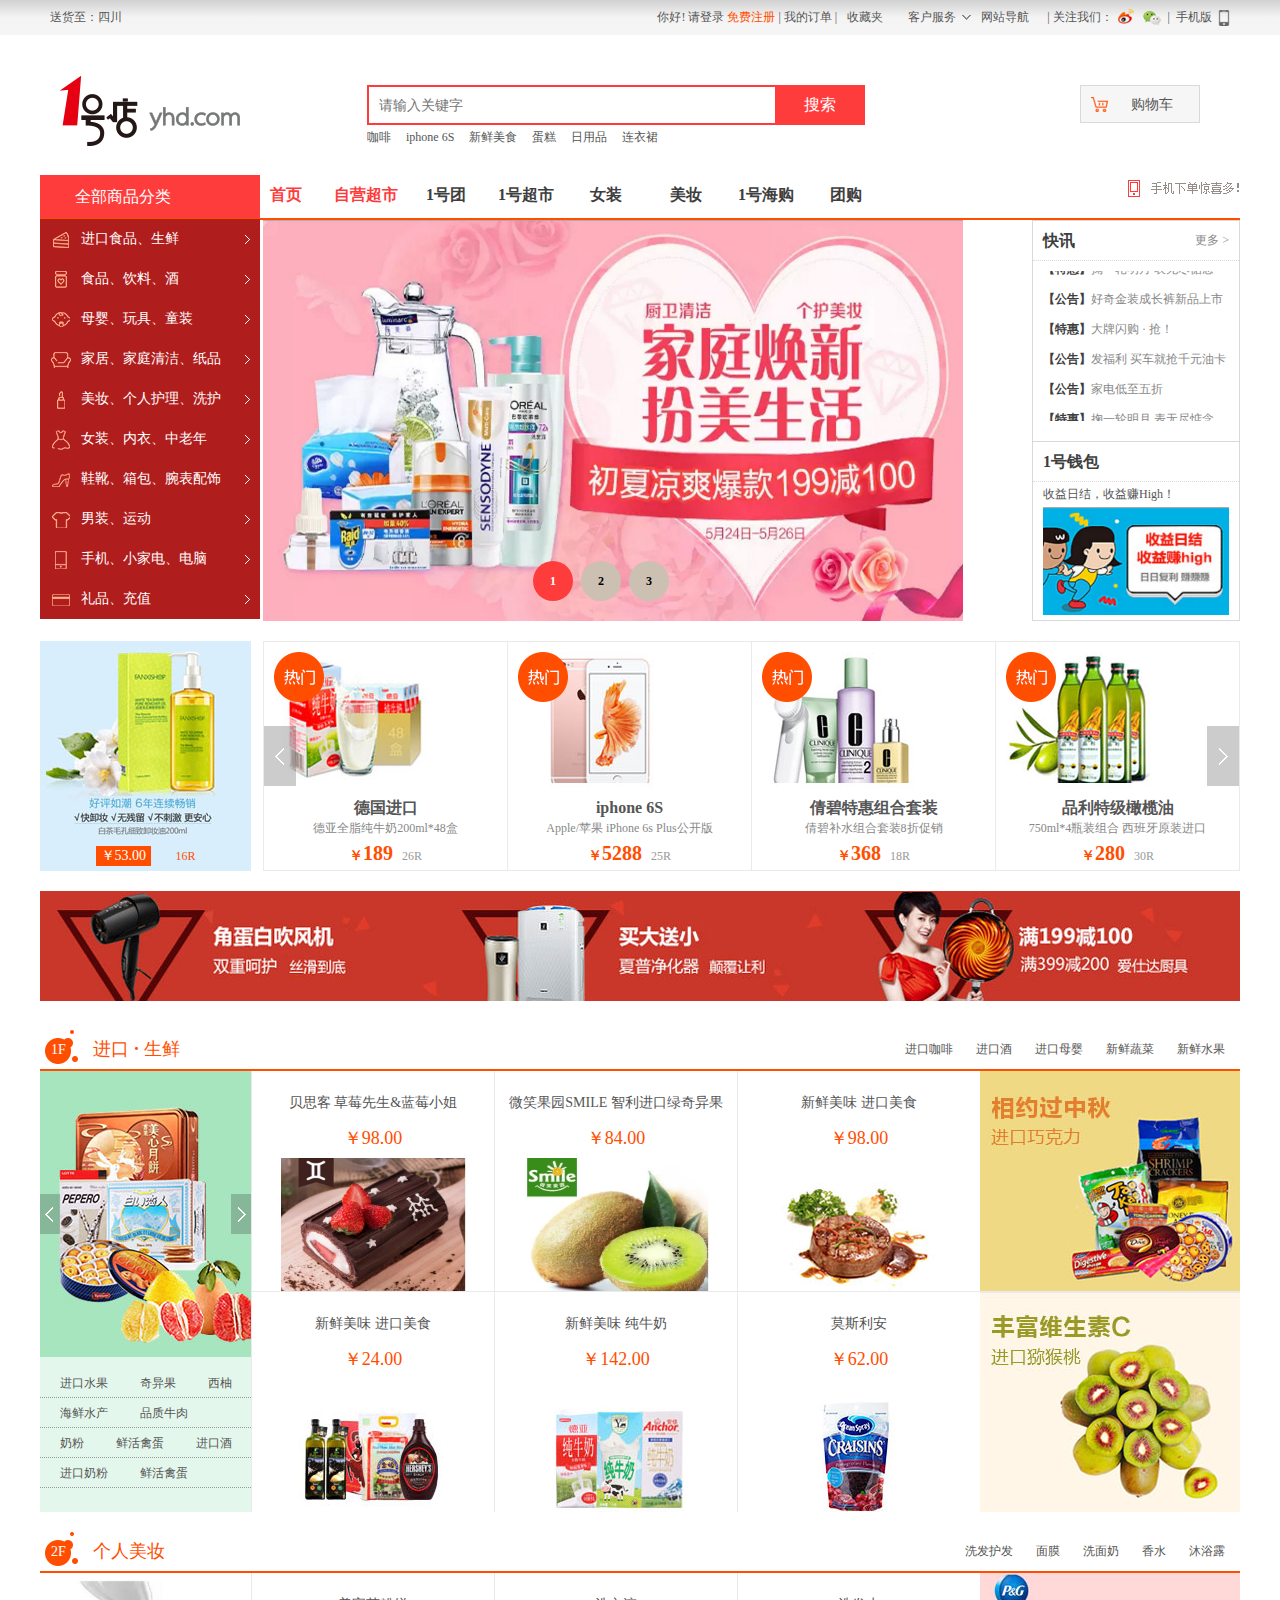
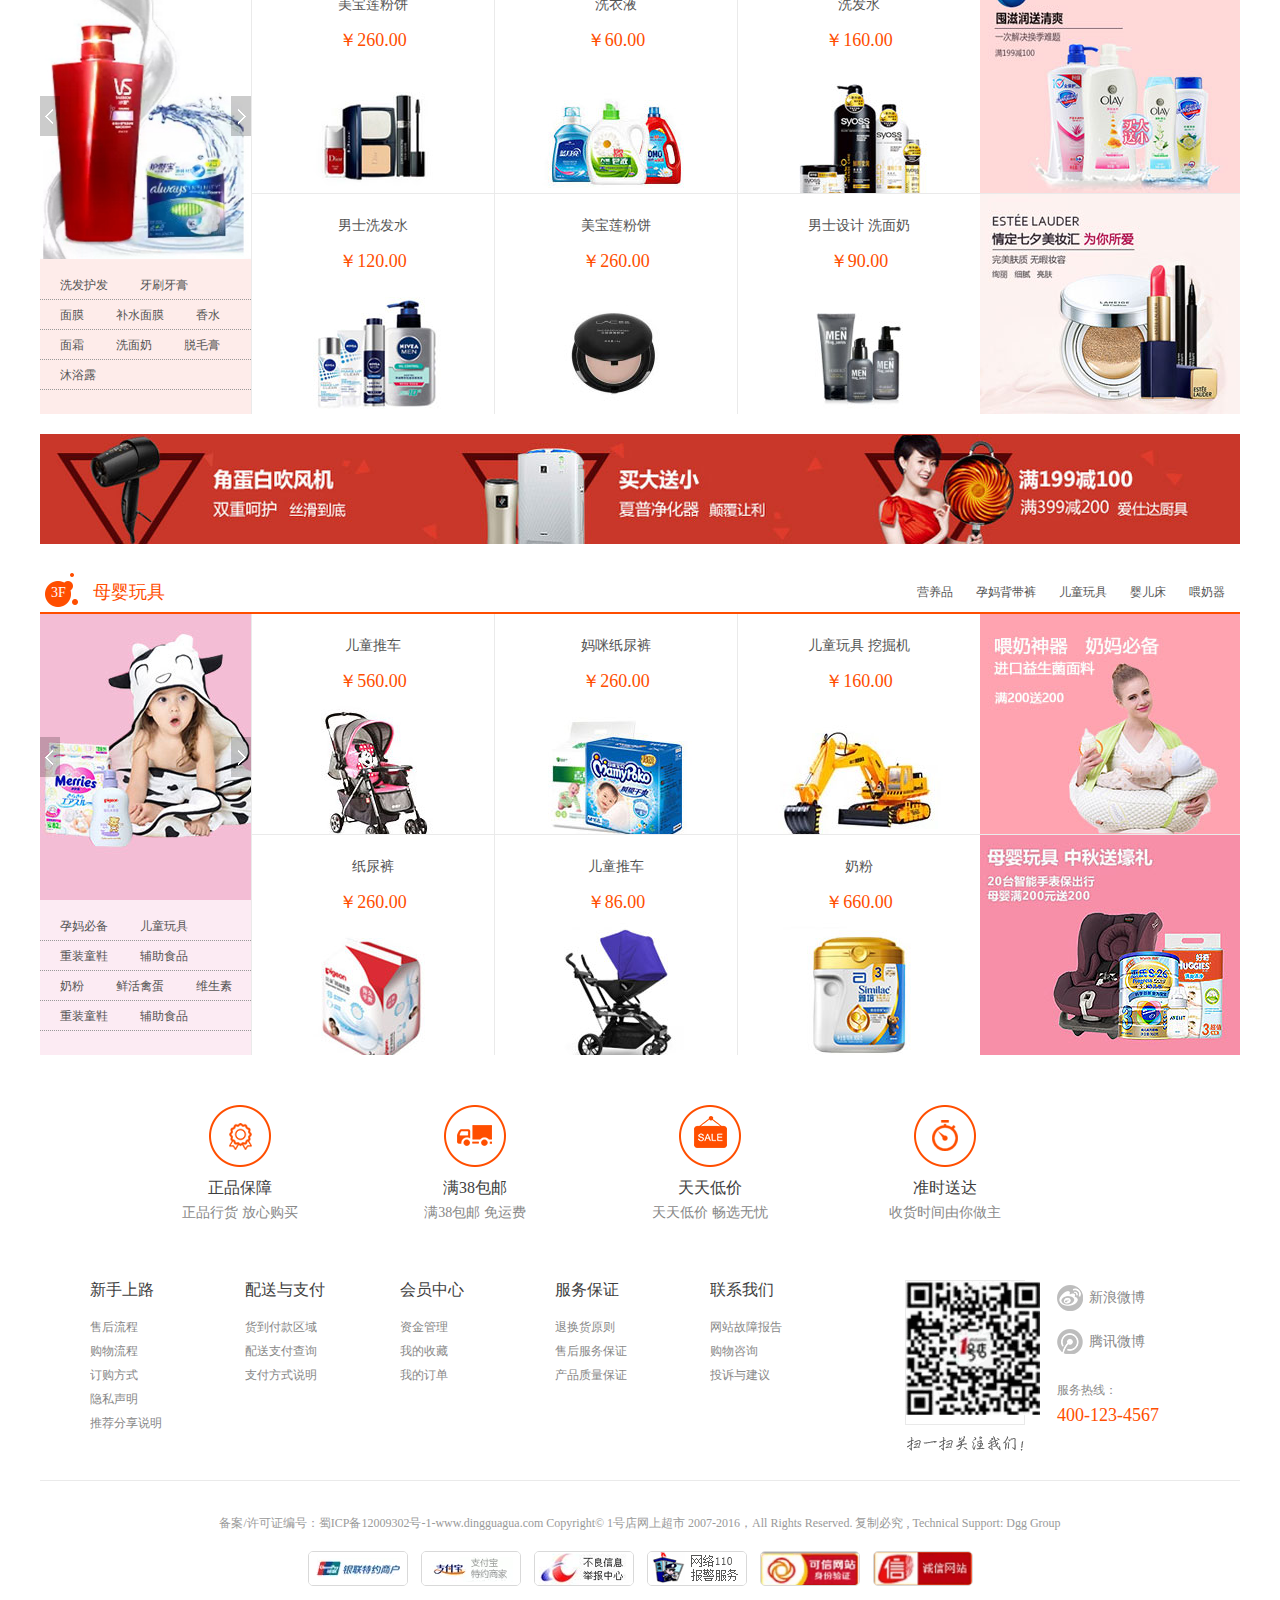
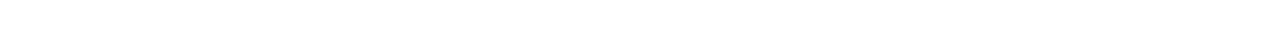
==== commit bdade813: "Update Index.html" ====
--- a/Index.html
+++ b/Index.html
@@ -5,7 +5,7 @@
     <title></title>
     <link type="text/css" rel="stylesheet" href="css/style.css"/>
     <title>一号店</title>
-    <script src="./js/jquery.min.js"></script>
+    <script src="./js/jQuery.min.js"></script>
     <script src="./js/index.js"></script>
 </head>
 <body>
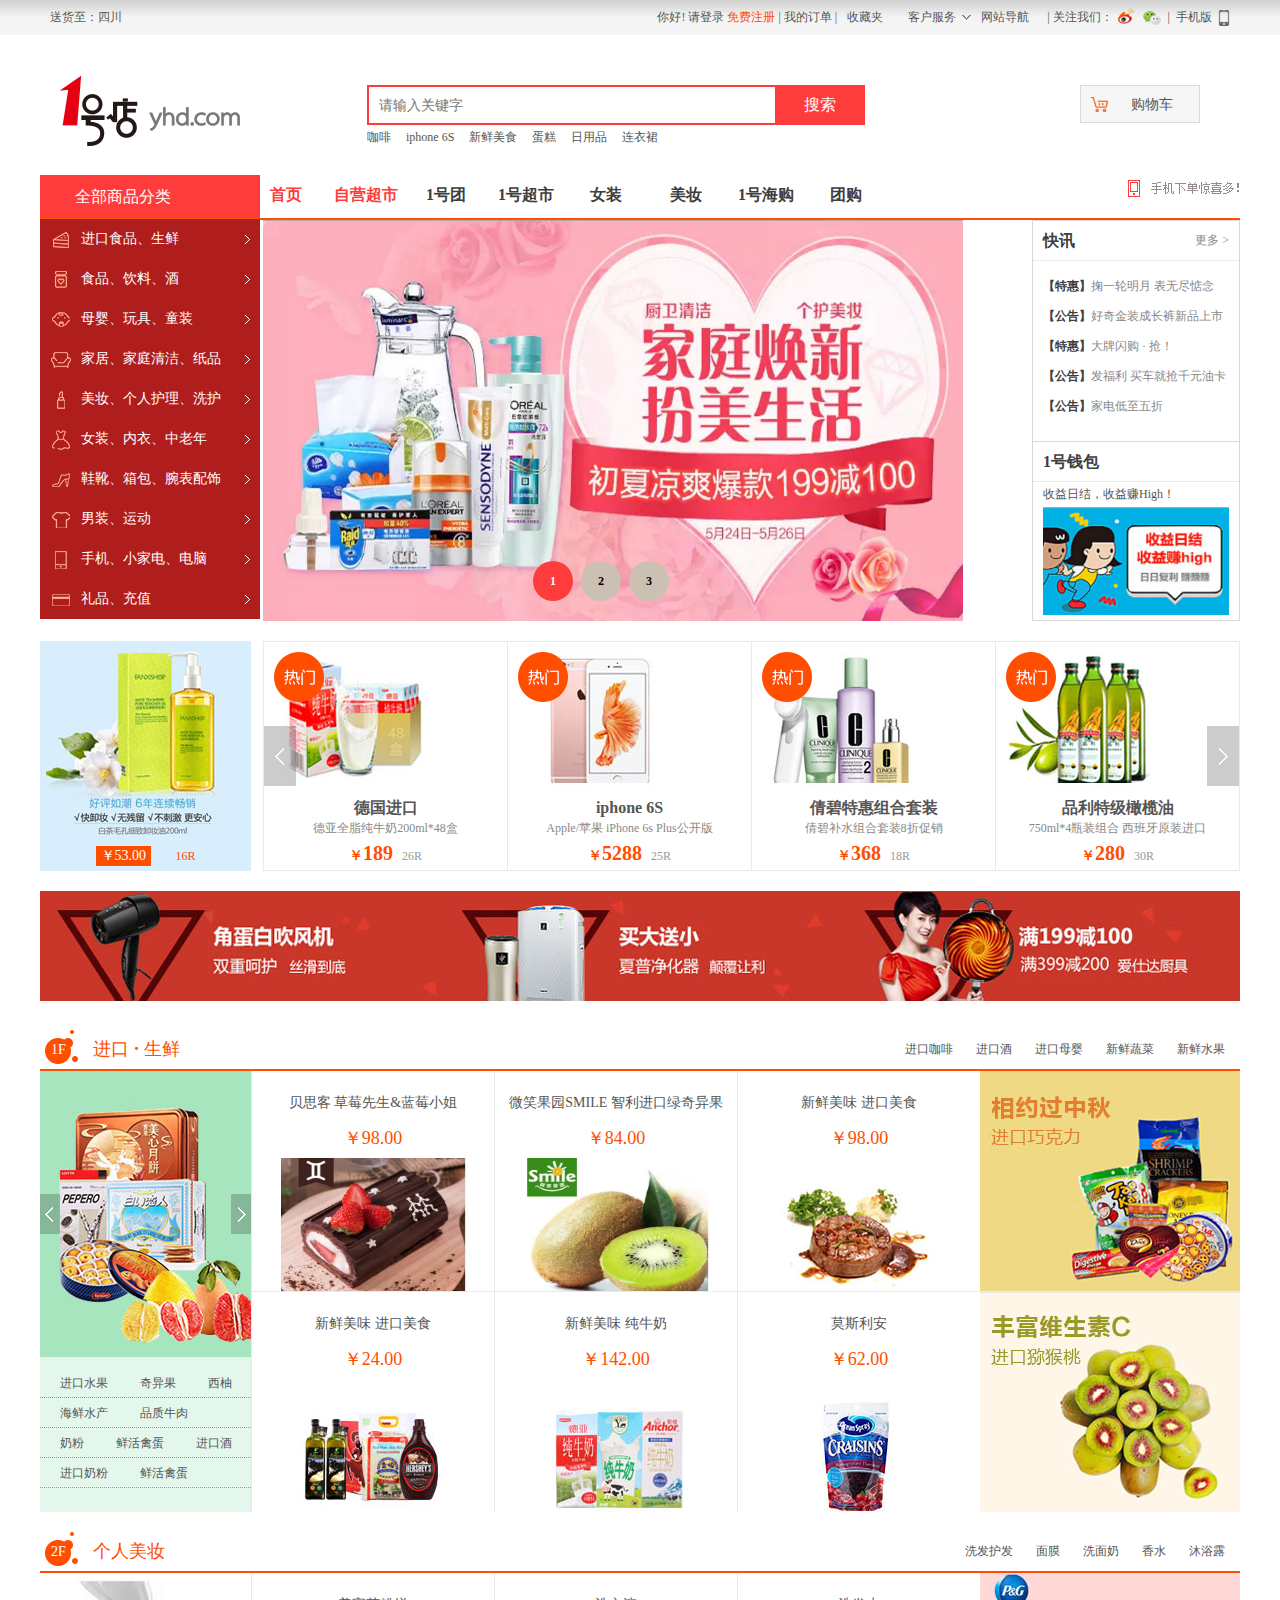
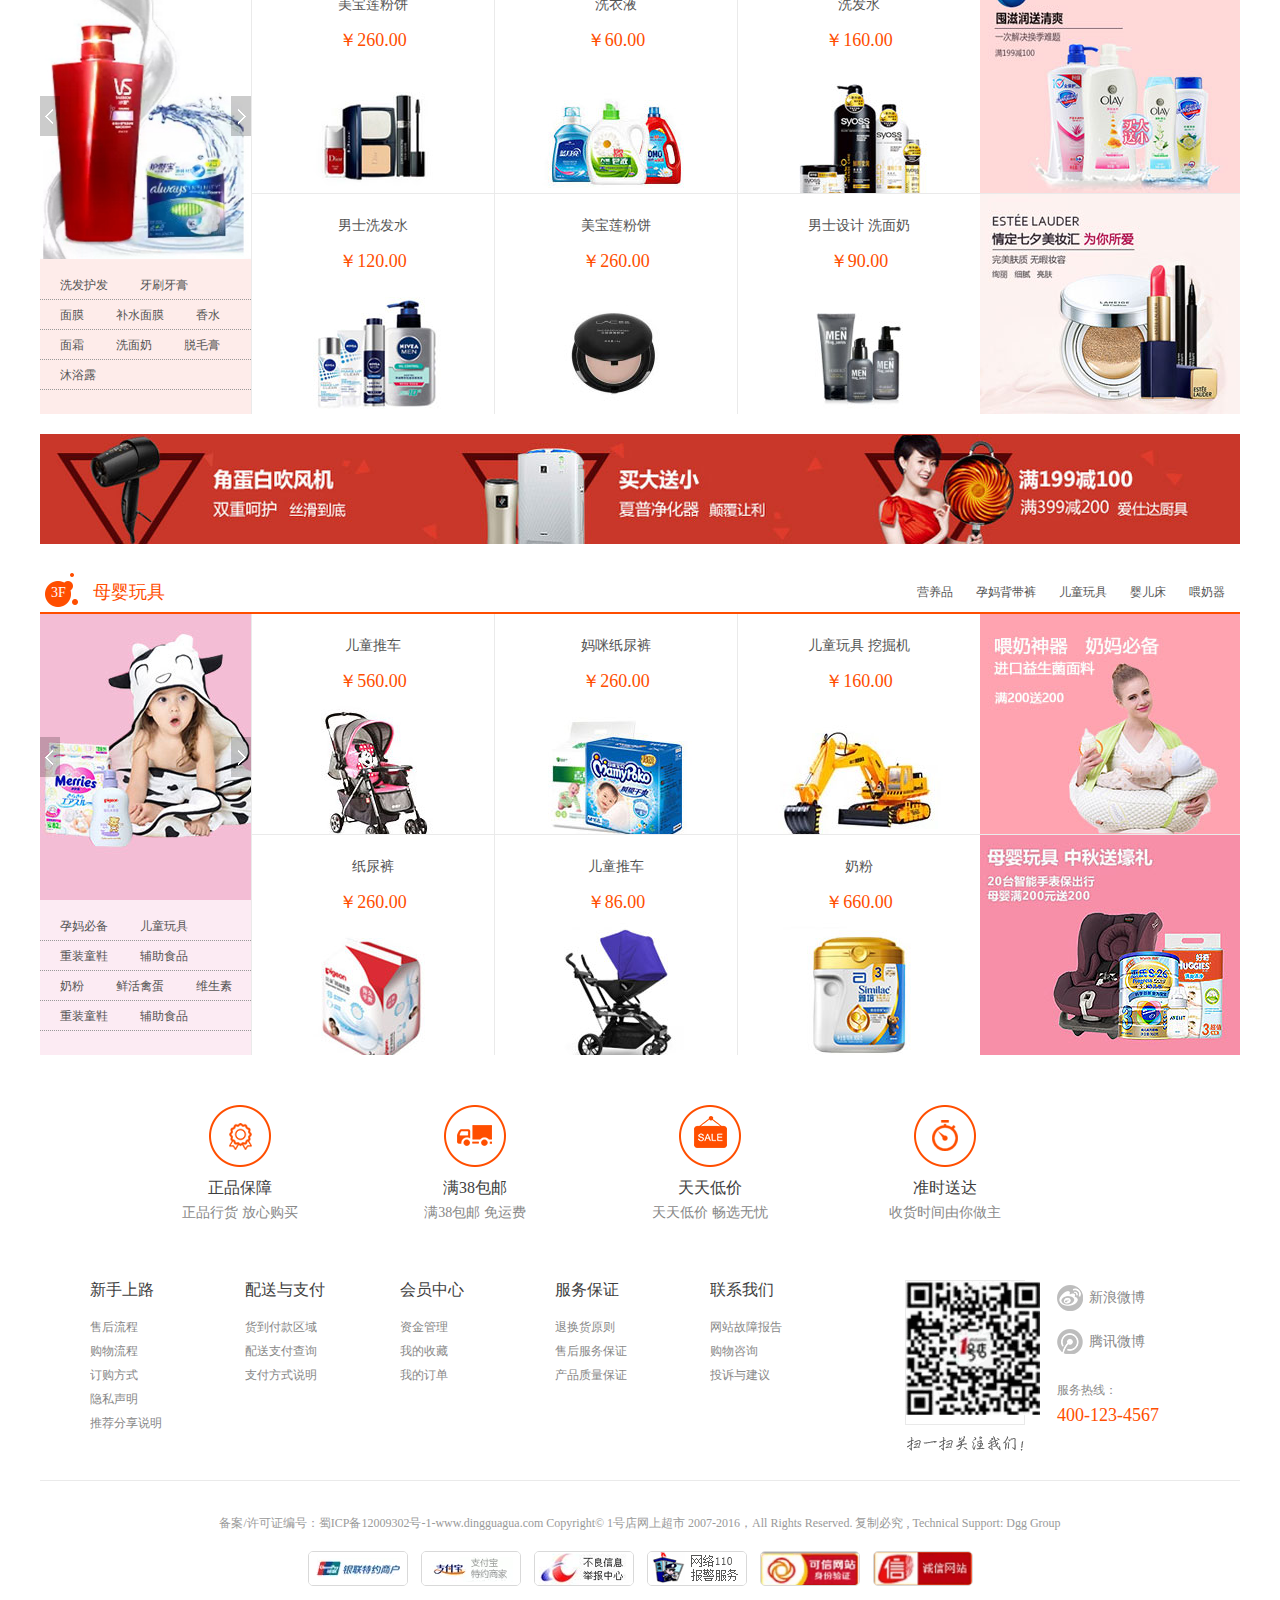
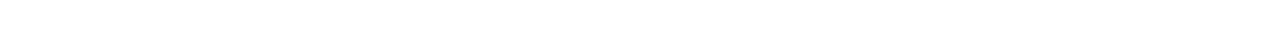
==== commit 04bed70a: "Update Index.html" ====
--- a/Index.html
+++ b/Index.html
@@ -5,7 +5,7 @@
     <title></title>
     <link type="text/css" rel="stylesheet" href="css/style.css"/>
     <title>一号店</title>
-    <script src="./js/jQuery.min.js"></script>
+    <script src="./js/jquery.min.js"></script>
     <script src="./js/index.js"></script>
 </head>
 <body>
